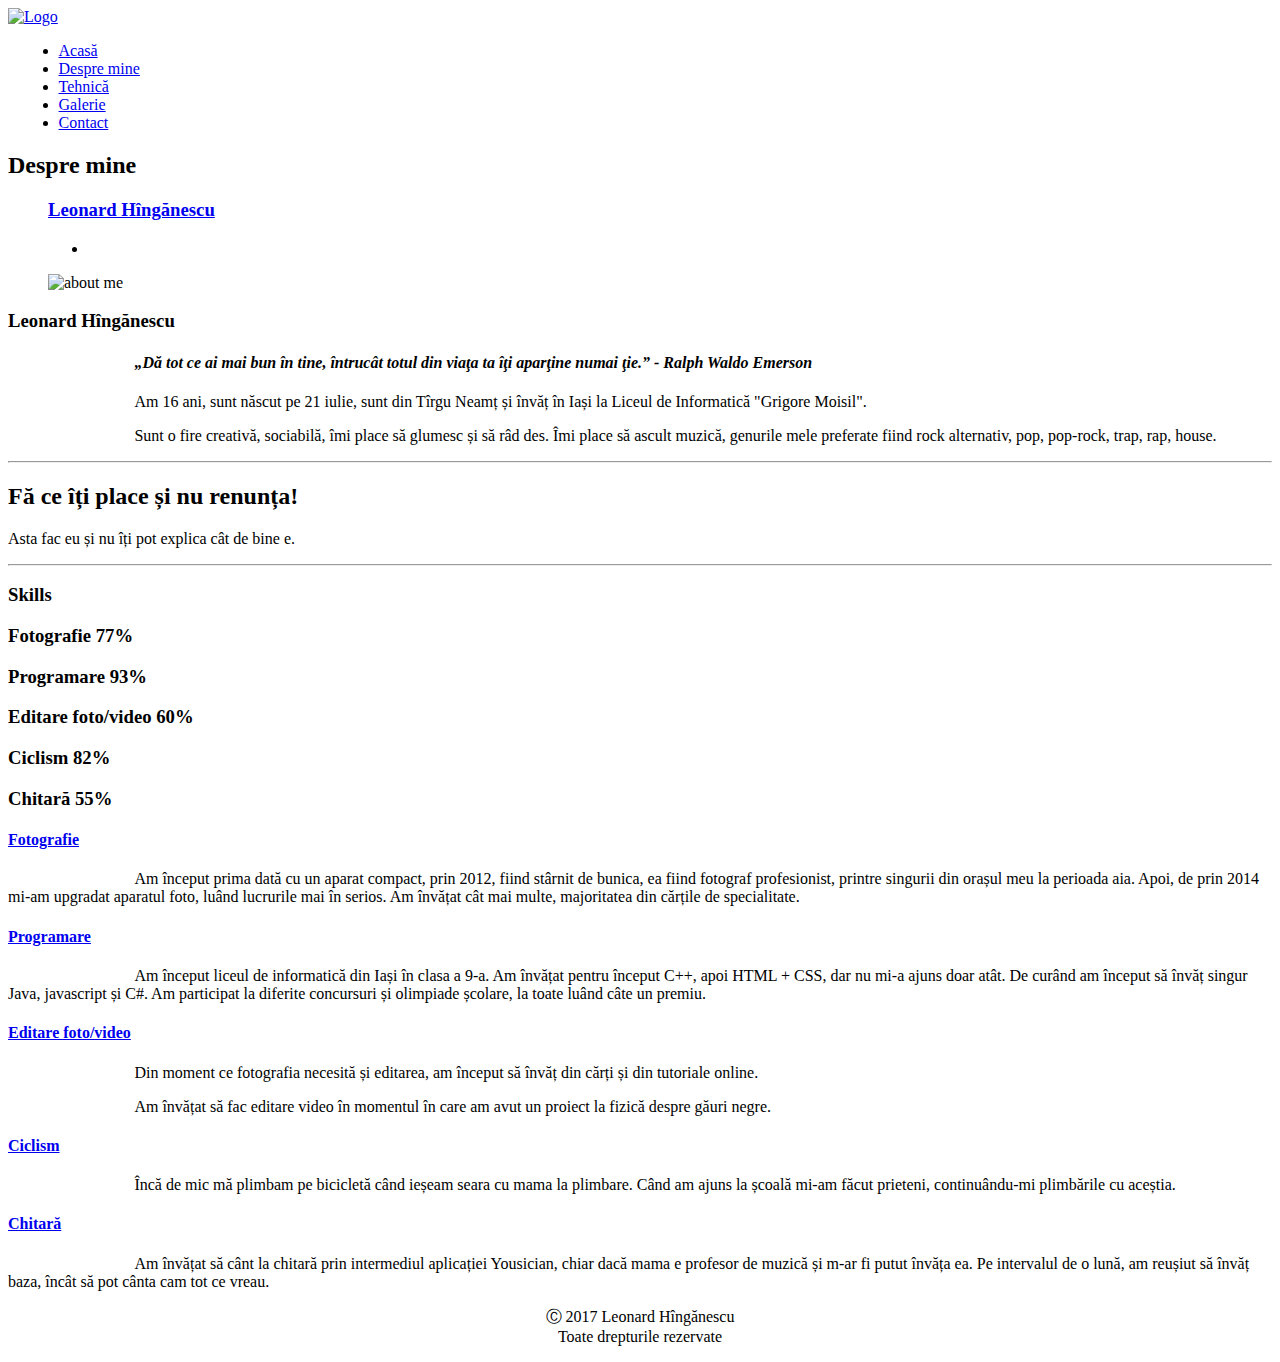
==== despre_mine.html @ 38bfad52 "Add files via upload" ====
<!-- === BEGIN HEADER === -->
<!DOCTYPE html>
<!--[if IE 8]> <html lang="en" class="ie8"> <![endif]-->
<!--[if IE 9]> <html lang="en" class="ie9"> <![endif]-->
<!--[if !IE]><!-->
<html lang="en">
    <!--<![endif]-->
    <head>
        <!-- Title -->
        <title> LH Photography </title>
        <!-- Meta -->
        <meta http-equiv="content-type" content="text/html; charset=utf-8" />
        <meta name="description" content="">
        <meta name="author" content="">
        <meta name="viewport" content="width=device-width, initial-scale=1, maximum-scale=1" />
        <!-- Favicon -->
        <link href="stuff/img/favicon.png" rel="shortcut icon">
        <!-- Bootstrap Core CSS -->
        <link rel="stylesheet" href="stuff/css/bootstrap.css" rel="stylesheet">
        <!-- Template CSS -->
        <link rel="stylesheet" href="stuff/css/animate.css" rel="stylesheet">
        <link rel="stylesheet" href="stuff/css/font-awesome.css" rel="stylesheet">
        <link rel="stylesheet" href="stuff/css/nexus.css" rel="stylesheet">
        <link rel="stylesheet" href="stuff/css/responsive.css" rel="stylesheet">
        <link rel="stylesheet" href="stuff/css/custom.css" rel="stylesheet">
        <!-- Google Fonts-->
        <link href="http://fonts.googleapis.com/css?family=Raleway:100,300,400" type="text/css" rel="stylesheet">
        <link href="http://fonts.googleapis.com/css?family=Roboto:400,300" type="text/css" rel="stylesheet">
    </head>
    <body>
        <!-- Header -->
        <div id="header" style="background-position: 50% 0%; <br />
<b>Notice</b>:  Undefined variable: full_page in <b>C:\xampp\htdocs\bootstrap\html\php\header.php</b> on line <b>46</b><br />
" data-stellar-background-ratio="0.5">
            <div class="container">
                <div class="row">
                    <!-- Logo -->
                    <div class="logo">
                        <a href="index.html" title="">
                            <img src="stuff/img/logo3.png" alt="Logo" />
                        </a>
                    </div>
                    <!-- End Logo -->
                </div>
                <!-- Top Menu -->
                <div id="hornav" class="row text-light">
                    <div class="col-md-12">
                        <div class="text-center visible-lg">
                            <ul id="hornavmenu" class="nav navbar-nav"
                                style="padding-left: 4%;">
                                <li>
                                    <a href="index.html"
                                       class="fa-home "> Acasă </a>
                                </li>
                                <li>
                                    <a href="pages-about-me.html"
                                       class="fa-font "> Despre mine </a>
                                </li>
                                <li>
                                    <a href="pages-about-us123.html"
                                       class="fa-gears "> Tehnică </a>
                                </li>
                                <li>
                                    <a href="portfolio-2-column123.html"
                                       class="fa-th "> Galerie </a>
                                </li>
                                <li>
                                    <a href="contact123.html"
                                       class="fa-comment "> Contact </a>
                                </li>
                            </ul>
                        </div>
                    </div>
                </div>
                <!-- End Top Menu -->
            </div>
        </div>
        <!-- End Header -->
        <!-- === END HEADER === -->
        <!-- === BEGIN CONTENT === -->
        <div id="content">
            <div class="container background-white">
                <div class="row margin-vert-30">
                    <div class="col-md-12">
                        <h2 class="margin-bottom-20"> Despre mine </h2>
                        <div class="row">
                            <div class="col-md-4 animate fadeIn">
                                <div class="portfolio-item">
                                    <a href="#">
                                        <figure class="animate fadeInLeft">
                                            <div class="grid-image">
                                                <div class="featured-info">
                                                    <div class="info-wrapper">
                                                        <h3> Leonard Hîngănescu </h3>
                                                        <ul class="list-inline person-details-icons">
                                                            <li>
                                                                <a href="https://www.facebook.com/profile.php?id=100009470730950" target="_blank">
                                                                    <i class="fa-lg fa-facebook"></i>
                                                                </a>
                                                            </li>
                                                        </ul>
                                                    </div>
                                                </div>
                                                <img alt="about me" src="stuff/img/despremn.jpg">
                                            </div>
                                        </figure>
                                    </a>
                                </div>
                            </div>
                            <div class="col-md-8 margin-bottom-10 animate fadeInRight">
                                <h3 class="padding-top-10 pull-left"> Leonard Hîngănescu
                                </h3>
                                <div class="clearfix"></div>
                                <h4 style="text-indent: 10%;">
                                    <em> „Dă tot ce ai mai bun în tine, întrucât totul din viaţa ta îţi aparţine numai ţie.” - Ralph Waldo Emerson </em>
                                </h4>
                                <p style="text-indent: 10%;"> Am 16 ani, sunt născut pe 21 iulie, sunt din Tîrgu Neamț și învăț în Iași la Liceul de Informatică "Grigore Moisil". </p>
                                <p style="text-indent: 10%;"> Sunt o fire creativă, sociabilă, îmi place să glumesc și să râd des. Îmi place să ascult muzică, genurile mele preferate fiind rock alternativ, pop, pop-rock, trap, rap, house.  </p>
                                <p style="text-indent: 10%;">  </p>
                            </div>
                        </div>
                        <hr>
                        <div class="row animate fadeInUp">
                            <h2 class="text-center margin-top-10"> Fă ce îți place și nu renunța! </h2>
                            <p class="text-center margin-bottom-30">Asta fac eu și nu îți pot explica cât de bine e. </p>
                        </div>
                        <hr class="margin-bottom-40">
                        <div class="row">
                            <div class="col-md-6 animate fadeIn">
                                <!-- My Skills -->
                                <h3 class="margin-bottom-10"> Skills </h3>
                                <h3 class="progress-label"> Fotografie
                                    <span class="pull-right">77%</span>
                                </h3>
                                <div class="progress progress-sm">
                                    <div class="progress-bar progress-bar-primary" role="progressbar" aria-valuenow="77" aria-valuemin="0" aria-valuemax="100" style="width: 77%">
                                    </div>
                                </div>
                                <h3 class="progress-label"> Programare
                                    <span class="pull-right">93%</span>
                                </h3>
                                <div class="progress progress-sm">
                                    <div class="progress-bar progress-bar-primary" role="progressbar" aria-valuenow="93" aria-valuemin="0" aria-valuemax="100" style="width: 93%">
                                    </div>
                                </div>
                                <h3 class="progress-label"> Editare foto/video
                                    <span class="pull-right">60%</span>
                                </h3>
                                <div class="progress progress-sm">
                                    <div class="progress-bar progress-bar-primary" role="progressbar" aria-valuenow="60" aria-valuemin="0" aria-valuemax="100" style="width: 60%">
                                    </div>
                                </div>
                                <h3 class="progress-label">Ciclism
                                    <span class="pull-right">82%</span>
                                </h3>
                                <div class="progress progress-sm">
                                    <div class="progress-bar progress-bar-primary" role="progressbar" aria-valuenow="82" aria-valuemin="0" aria-valuemax="100" style="width: 82%">
                                    </div>
                                </div>
                                <h3 class="progress-label">Chitară
                                    <span class="pull-right">55%</span>
                                </h3>
                                <div class="progress progress-sm">
                                    <div class="progress-bar progress-bar-primary" role="progressbar" aria-valuenow="55" aria-valuemin="0" aria-valuemax="100" style="width: 55%">
                                    </div>
                                </div>
                                <!-- End My Skills -->
                            </div>
                            <div class="col-md-6">
                                <!-- Accordion -->
                                <div id="accordion" class="panel-group">
                                    <div class="panel panel-default">
                                        <div class="panel-heading">
                                            <h4 class="panel-title">
                                                <a class="accordion-toggle" href="#collapse-One" data-parent="#accordion" data-toggle="collapse">
                                                    Fotografie
                                                </a>
                                            </h4>
                                        </div>
                                        <div id="collapse-One" class="accordion-body collapse in">
                                            <div class="panel-body">
                                                <p style="text-indent: 10%;"> Am început prima dată cu un aparat compact, prin 2012, fiind stârnit de bunica, ea fiind fotograf profesionist, printre singurii din orașul meu la perioada aia. Apoi, de prin 2014 mi-am upgradat aparatul foto, luând lucrurile mai în serios. Am învățat cât mai multe, majoritatea din cărțile de specialitate. </p>
                                            </div>
                                        </div>
                                    </div>
                                    <div class="panel panel-default">
                                        <div class="panel-heading">
                                            <h4 class="panel-title">
                                                <a class="accordion-toggle" href="#collapse-Two" data-parent="#accordion" data-toggle="collapse">
                                                  Programare
                                                </a>
                                            </h4>
                                        </div>
                                        <div id="collapse-Two" class="accordion-body collapse">
                                            <div class="panel-body">
                                                <p style="text-indent: 10%;"> Am început liceul de informatică din Iași în clasa a 9-a. Am învățat pentru început C++, apoi HTML + CSS, dar nu mi-a ajuns doar atât. De curând am început să învăț singur Java, javascript și C#. Am participat la diferite concursuri și olimpiade școlare, la toate luând câte un premiu. </p>
                                            </div>
                                        </div>
                                    </div>

                                    <div class="panel panel-default">
                                        <div class="panel-heading">
                                            <h4 class="panel-title">
                                                <a class="accordion-toggle" href="#collapse-Three" data-parent="#accordion" data-toggle="collapse">
                                                    Editare foto/video
                                                </a>
                                            </h4>
                                        </div>
                                        <div id="collapse-Three" class="accordion-body collapse">
                                            <div class="panel-body">
                                                <p style="text-indent: 10%;"> Din moment ce fotografia necesită și editarea, am început să învăț din cărți și din tutoriale online. </p>
                                                <p style="text-indent: 10%;"> Am învățat să fac editare video în momentul în care am avut un proiect la fizică despre găuri negre. </p>
                                            </div>
                                        </div>
                                    </div>

                                    <div class="panel panel-default">
                                        <div class="panel-heading">
                                            <h4 class="panel-title">
                                                <a class="accordion-toggle" href="#collapse-Four" data-parent="#accordion" data-toggle="collapse">
                                                    Ciclism
                                                </a>
                                            </h4>
                                        </div>
                                        <div id="collapse-Four" class="accordion-body collapse">
                                            <div class="panel-body">
                                                <p style="text-indent: 10%;"> Încă de mic mă plimbam pe bicicletă când ieșeam seara cu mama la plimbare. Când am ajuns la școală mi-am făcut prieteni, continuându-mi plimbările cu aceștia. </p>
                                            </div>
                                        </div>
                                    </div>

                                    <div class="panel panel-default">
                                        <div class="panel-heading">
                                            <h4 class="panel-title">
                                                <a class="accordion-toggle" href="#collapse-Five" data-parent="#accordion" data-toggle="collapse">
                                                    Chitară
                                                </a>
                                            </h4>
                                        </div>
                                        <div id="collapse-Five" class="accordion-body collapse">
                                            <div class="panel-body">
                                                <p style="text-indent: 10%;"> Am învățat să cânt la chitară prin intermediul aplicației Yousician, chiar dacă mama e profesor de muzică și m-ar fi putut învăța ea. Pe intervalul de o lună, am reușiut să învăț baza, încât să pot cânta cam tot ce vreau. </p>
                                            </div>
                                        </div>
                                    </div>

                                </div>
                                <!-- End Accordion -->
                            </div>
                        </div>
                    </div>
                </div>
            </div>
        </div>
        <!-- === END CONTENT === -->
        <!-- === BEGIN FOOTER === -->
        <!-- Footer -->
        <div id="footer" class="background-dark text-light">
            <div class="container no-padding">
                <div class="row">
                    <!-- Footer Menu -->

                    <!-- End Footer Menu -->
                    <!-- Copyright -->

                        <p style="text-align:center;" <br> &#9400; 2017 Leonard Hîngănescu <br> Toate drepturile rezervate </p>

                    <!-- End Copyright -->
                </div>
            </div>
            </div>
            <!-- End Footer -->
            <!-- JS -->
            <script type="text/javascript" src="stuff/js/jquery.min.js" type="text/javascript"></script>
            <script type="text/javascript" src="stuff/js/bootstrap.min.js" type="text/javascript"></script>
            <script type="text/javascript" src="stuff/js/scripts.js"></script>
            <!-- Isotope - Portfolio Sorting -->
            <script type="text/javascript" src="stuff/js/jquery.isotope.js" type="text/javascript"></script>
            <!-- Mobile Menu - Slicknav -->
            <script type="text/javascript" src="stuff/js/jquery.slicknav.js" type="text/javascript"></script>
            <!-- Animate on Scroll-->
            <script type="text/javascript" src="stuff/js/jquery.visible.js" charset="utf-8"></script>
            <!-- Stellar Parallax -->
            <script type="text/javascript" src="stuff/js/jquery.stellar.js" charset="utf-8"></script>
            <!-- Sticky Div -->
            <script type="text/javascript" src="stuff/js/jquery.sticky.js" charset="utf-8"></script>
            <!-- Slimbox2-->
            <script type="text/javascript" src="stuff/js/slimbox2.js" charset="utf-8"></script>
            <!-- Modernizr -->
            <script src="stuff/js/modernizr.custom.js" type="text/javascript"></script>
            <!-- End JS -->
    </body>
</html>
<!-- === END FOOTER === -->
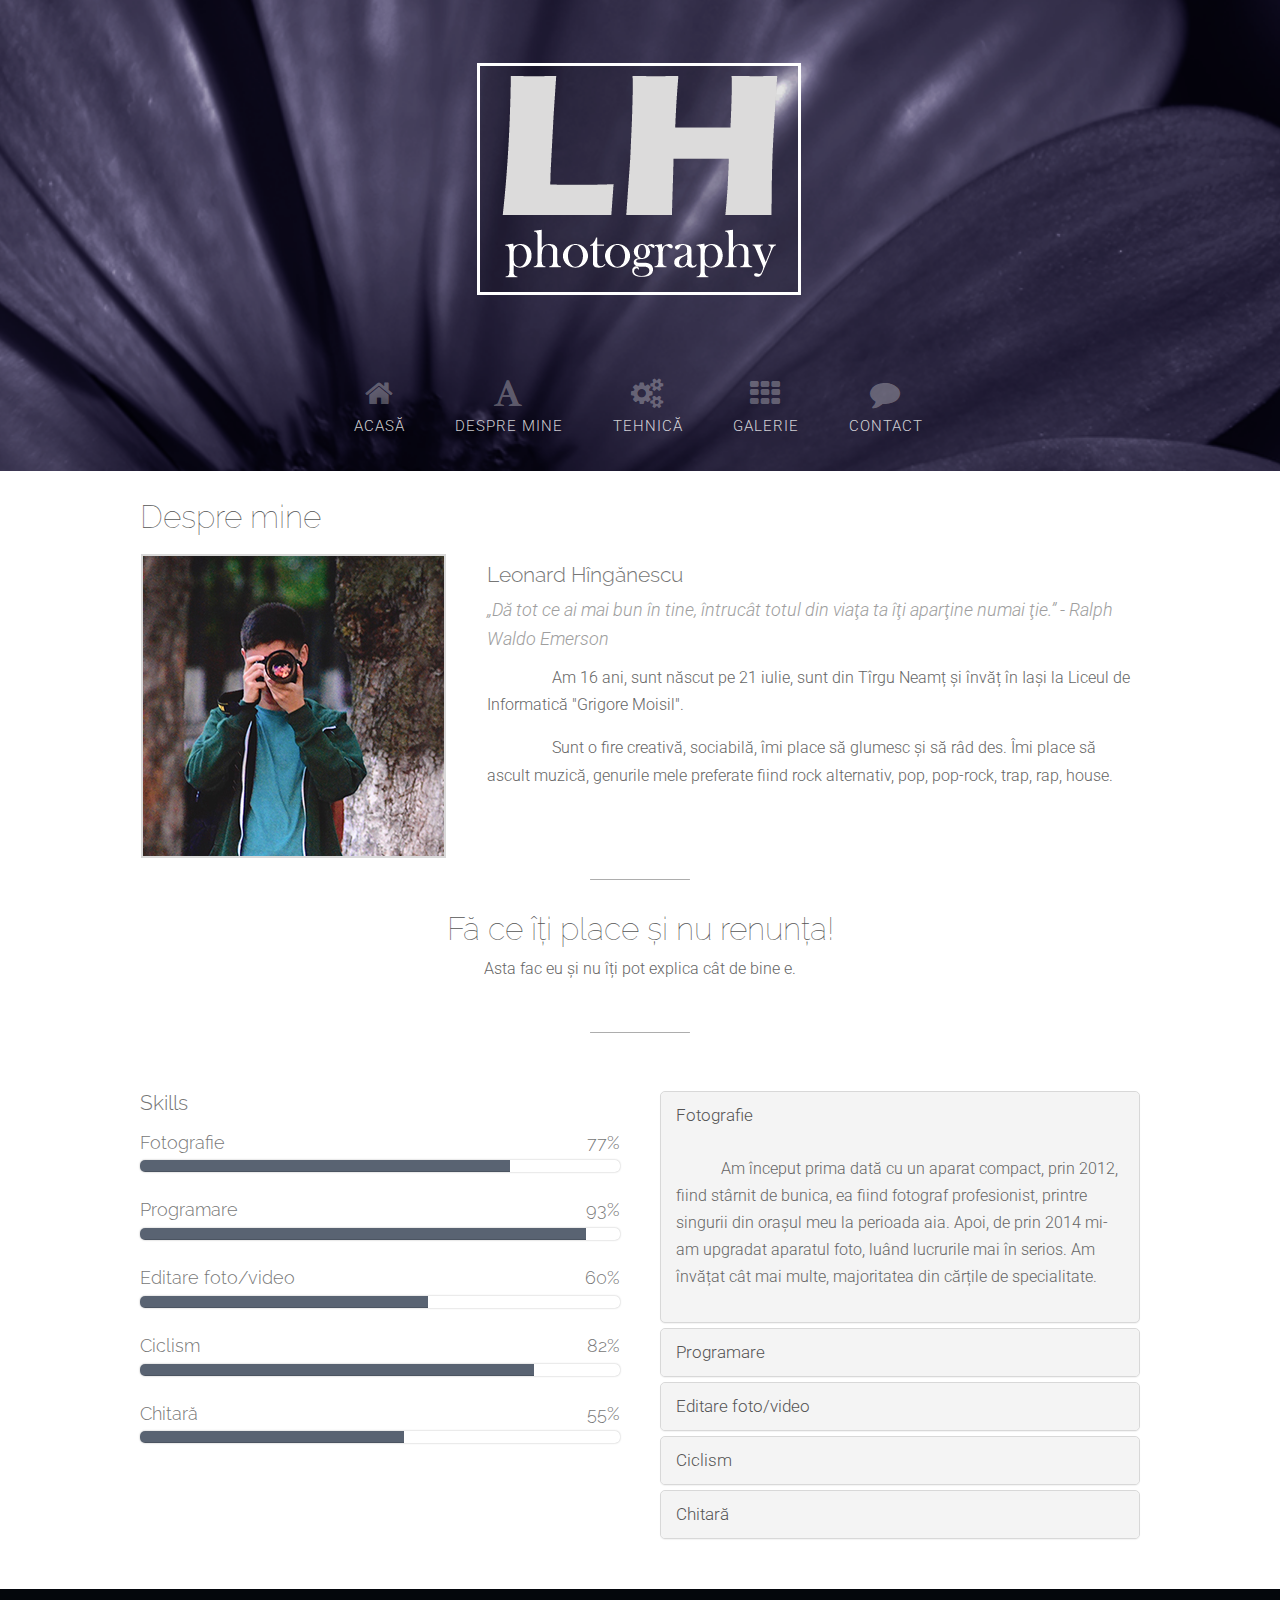
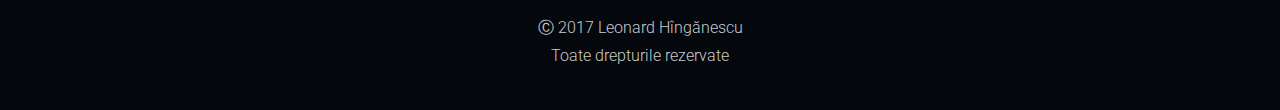
==== commit e3207114: "Update despre_mine.html" ====
--- a/despre_mine.html
+++ b/despre_mine.html
@@ -111,7 +111,7 @@
                                 <h3 class="padding-top-10 pull-left"> Leonard Hîngănescu
                                 </h3>
                                 <div class="clearfix"></div>
-                                <h4 style="text-indent: 10%;">
+                                <h4>
                                     <em> „Dă tot ce ai mai bun în tine, întrucât totul din viaţa ta îţi aparţine numai ţie.” - Ralph Waldo Emerson </em>
                                 </h4>
                                 <p style="text-indent: 10%;"> Am 16 ani, sunt născut pe 21 iulie, sunt din Tîrgu Neamț și învăț în Iași la Liceul de Informatică "Grigore Moisil". </p>
--- a/stuff/css/nexus.css
+++ b/stuff/css/nexus.css
@@ -0,0 +1,2900 @@
+/**
+* @template:  Boss
+
+TABLE OF CONTENTS
+
+	- Basic
+	- Header
+	- Footer
+	- Miscellaneous
+	- Utility Classes
+	- Typography
+	- Top Menu - Hornav
+	- Sidebar Menu
+	- Mobile Menu
+	- Blockquotes
+	- Font Awesome
+	- Glyphicons
+	- Portfolio
+	- Testimonials
+	- Accordions
+	- Tabs
+	- Progress Bars
+	- Panels
+	- Social Icons
+	- Carousel
+	- Thumbs Gallery
+	- Blog
+	- Pages
+
+*/
+/*-----------------------------------------------------------------------------------*/
+/* Basic */
+/*-----------------------------------------------------------------------------------*/
+html {
+  overflow-y: scroll;
+  height: 100%;
+}
+body {
+  line-height: 1.7em;
+  font-family: 'Roboto', sans-serif;
+  font-size: 16px;
+  font-weight: 300;
+  background-color: #474f5b;
+  background-color: #FFFFFF;
+  color: #656565;
+  height: 100%;
+}
+#header,
+.parallax-bg1,
+.parallax-bg2,
+.parallax-bg3 {
+  background-attachment: fixed;
+  background-clip: border-box;
+  background-origin: padding-box;
+  background-position: 50% 0;
+  background-repeat: no-repeat;
+  background-size: cover !important;
+}
+.container {
+  max-width: 1080px;
+  padding-left: 40px;
+  padding-right: 40px;
+  width: 100%;
+}
+.container.no-padding {
+  padding-left: 20px !important;
+  padding-right: 20px !important;
+}
+.parallax-bg1 {
+  background: url("../img/bg_calit2.jpg") no-repeat fixed 0 0 rgba(0, 0, 0, 0);
+}
+.parallax-bg2 {
+  background: url("../img/parallax-bg2.jpg") no-repeat fixed 0 0 rgba(0, 0, 0, 0);
+}
+.parallax-bg3 {
+  background: url("../img/parallax-bg3.jpg") no-repeat fixed 0 0 rgba(0, 0, 0, 0);
+}
+/*-----------------------------------------------------------------------------------*/
+/* Header */
+/*-----------------------------------------------------------------------------------*/
+#header {
+  background: url("../img/header_bg.png") no-repeat fixed 0 0 rgba(0, 0, 0, 0);
+  display: table;
+  width: 100%;
+}
+#header .container {
+  display: table-cell;
+  position: relative;
+  text-align: center;
+  vertical-align: middle;
+  width: 100%;
+  max-width: none;
+}
+/* Logo */
+.logo {
+  text-align: center;
+  padding-bottom: 30px;
+}
+.logo a {
+  top: 29px;
+  display: block;
+  position: relative;
+  z-index: 20;
+}
+.logo img {
+  margin-bottom: 15px;
+}
+p.site-slogan {
+  color: #b1a5bd;
+  font-size: 11px;
+  letter-spacing: 8px;
+  margin: 0;
+  padding: 0;
+  right: 15px;
+  text-align: right;
+  top: 68px;
+  position: absolute;
+  z-index: 20;
+  white-space: nowrap;
+}
+/* Social Icons */
+#social {
+  position: relative;
+  right: 36px;
+  top: 0px;
+  z-index: 99;
+}
+#social ul.social-icons li {
+  margin: 0px 1px 0 0;
+}
+/* Hornav */
+#hornav {
+  z-index: 20;
+}
+/*-----------------------------------------------------------------------------------*/
+/* Footer */
+/*-----------------------------------------------------------------------------------*/
+#base {
+  overflow: hidden;
+}
+#base li a {
+  text-shadow: none;
+}
+#base h3 {
+  text-shadow: none;
+  opacity: 0.8;
+}
+#base input {
+  background: none repeat scroll 0 0 rgba(45, 55, 70, 0.15);
+  border: 1px solid;
+  border-color: rgba(255, 255, 255, 0.15);
+  border-radius: 5px;
+  box-shadow: 0 1px 1px rgba(0, 0, 0, 0.1) inset;
+  color: #fff;
+  padding: 4px 12px;
+}
+#base input:focus {
+  border-color: rgba(255, 255, 255, 0.4);
+}
+/* Footer Menu */
+#footer {
+  color: #bbb;
+  color: rgba(255, 255, 255, 0.5);
+  padding-top: 25px;
+  padding-bottom: 25px;
+}
+#footermenu ul {
+  margin: 0;
+}
+#footermenu ul li {
+  border-right: 1px solid rgba(255, 255, 255, 0.1);
+  padding-left: 10px;
+  padding-right: 10px;
+}
+#footermenu ul li:last-child {
+  border: none;
+}
+#footermenu ul li a {
+  color: #444;
+  color: rgba(255, 255, 255, 0.6);
+  font-size: 14px;
+}
+#footermenu ul li a:hover {
+  color: #ffffff;
+}
+/* Copyright */
+#copyright p {
+  padding: 0;
+  margin: 0;
+}
+/*-----------------------------------------------------------------------------------*/
+/* Miscellaneous */
+/*-----------------------------------------------------------------------------------*/
+.visible {
+  opacity: 1 !important;
+}
+.animatebox {
+  background: #cccccc;
+  background: rgba(0, 0, 0, 0.05);
+  border: 1px solid #dddddd;
+  border: 1px solid rgba(0, 0, 0, 0.2);
+  box-shadow: 1px 1px 5px rgba(0, 0, 0, 0.2);
+  font-size: 22px;
+  font-weight: 300;
+  margin: 30px auto 60px;
+  padding: 80px 0;
+  text-align: center;
+  max-width: 500px;
+  width: 100%;
+  color: #888 !important;
+}
+/*-----------------------------------------------------------------------------------*/
+/* Utility Classes */
+/*-----------------------------------------------------------------------------------*/
+.text-light {
+  color: rgba(255, 255, 255, 0.8) !important;
+}
+.text-light h1,
+.text-light h2,
+.text-light h3,
+.text-light h4,
+.text-light h5,
+.text-light h6 {
+  color: rgba(255, 255, 255, 0.9) !important;
+}
+.text-light input,
+.text-light button,
+.text-light select,
+.text-light textarea {
+  color: #fff;
+}
+.text-light ul.menu a,
+.text-light ul > li > a,
+.text-light ul > li > span {
+  color: rgba(255, 255, 255, 0.8);
+}
+.text-light [class^="fa-"]:before,
+.text-light [class*=" fa-"]:before {
+  color: rgba(255, 255, 255, 0.3);
+}
+.text-light li:hover [class^="fa-"]:before,
+.text-light li:hover [class*=" fa-"]:before {
+  color: rgba(255, 255, 255, 0.6);
+}
+.color-default {
+  color: #555555 !important;
+}
+.color-default[class^="fa-"]:before,
+.color-default[class*=" fa-"]:before {
+  color: #555555;
+}
+.color-gray {
+  color: #555555 !important;
+}
+.color-gray[class^="fa-"]:before,
+.color-gray[class*=" fa-"]:before {
+  color: #555555;
+}
+.color-gray-light {
+  color: #b3b3b3 !important;
+}
+.color-gray-light[class^="fa-"]:before,
+.color-gray-light[class*=" fa-"]:before {
+  color: #b3b3b3;
+}
+.color-gray-lighter {
+  color: #ebebeb !important;
+}
+.color-gray-lighter[class^="fa-"]:before,
+.color-gray-lighter[class*=" fa-"]:before {
+  color: #ebebeb;
+}
+.color-primary {
+  color: #596372 !important;
+}
+.color-primary[class^="fa-"]:before,
+.color-primary[class*=" fa-"]:before {
+  color: #596372;
+}
+.color-primary-light {
+  color: #6f7c8f !important;
+}
+.color-primary-light[class^="fa-"]:before,
+.color-primary-light[class*=" fa-"]:before {
+  color: #6f7c8f;
+}
+.color-primary-lighter {
+  color: #a9b0bb !important;
+}
+.color-primary-lighter[class^="fa-"]:before,
+.color-primary-lighter[class*=" fa-"]:before {
+  color: #a9b0bb;
+  padding-left: 4%;
+}
+.color-red {
+  color: #8b2626 !important;
+}
+.color-red[class^="fa-"]:before,
+.color-red[class*=" fa-"]:before {
+  color: #8b2626;
+}
+.color-blue {
+  color: #43668c !important;
+}
+.color-blue[class^="fa-"]:before,
+.color-blue[class*=" fa-"]:before {
+  color: #43668c;
+}
+.color-green {
+  color: #649f2b !important;
+}
+.color-green[class^="fa-"]:before,
+.color-green[class*=" fa-"]:before {
+  color: #649f2b;
+}
+.color-aqua {
+  color: #86b998 !important;
+}
+.color-aqua[class^="fa-"]:before,
+.color-aqua[class*=" fa-"]:before {
+  color: #86b998;
+}
+.color-yellow {
+  color: #d0b426 !important;
+}
+.color-yellow[class^="fa-"]:before,
+.color-yellow[class*=" fa-"]:before {
+  color: #d0b426;
+}
+.color-brown {
+  color: #6f6f55 !important;
+}
+.color-brown[class^="fa-"]:before,
+.color-brown[class*=" fa-"]:before {
+  color: #6f6f55;
+}
+.color-violet {
+  color: #8270a4 !important;
+}
+.color-violet[class^="fa-"]:before,
+.color-violet[class*=" fa-"]:before {
+  color: #8270a4;
+}
+.color-orange {
+  color: #ae6926 !important;
+}
+.color-orange[class^="fa-"]:before,
+.color-orange[class*=" fa-"]:before {
+  color: #ae6926;
+}
+.padding-10 {
+  padding: 10px;
+}
+.padding-20 {
+  padding: 20px;
+}
+.padding-30 {
+  padding: 30px;
+}
+.padding-40 {
+  padding: 40px;
+}
+.padding-50 {
+  padding: 50px;
+}
+.padding-60 {
+  padding: 60px;
+}
+.margin-10 {
+  margin: 10px;
+}
+.margin-20 {
+  margin: 20px;
+}
+.margin-30 {
+  margin: 30px;
+}
+.margin-40 {
+  margin: 40px;
+}
+.margin-50 {
+  margin: 50px;
+}
+.margin-60 {
+  margin: 60px;
+}
+.padding-horiz-10 {
+  padding-left: 10px;
+  padding-right: 10px;
+}
+.padding-horiz-20 {
+  padding-left: 20px;
+  padding-right: 20px;
+}
+.padding-horiz-30 {
+  padding-left: 30px;
+  padding-right: 30px;
+}
+.padding-horiz-40 {
+  padding-left: 40px;
+  padding-right: 40px;
+}
+.padding-horiz-50 {
+  padding-left: 50px;
+  padding-right: 50px;
+}
+.padding-horiz-60 {
+  padding-left: 60px;
+  padding-right: 60px;
+}
+.padding-vert-10 {
+  padding-top: 10px;
+  padding-bottom: 10px;
+}
+.padding-vert-20 {
+  padding-top: 20px;
+  padding-bottom: 20px;
+}
+.padding-vert-30 {
+  padding-top: 30px;
+  padding-bottom: 30px;
+}
+.padding-vert-40 {
+  padding-top: 40px;
+  padding-bottom: 40px;
+}
+.padding-vert-50 {
+  padding-top: 50px;
+  padding-bottom: 50px;
+}
+.padding-vert-60 {
+  padding-top: 60px;
+  padding-bottom: 60px;
+}
+.margin-horiz-10 {
+  margin-left: 10px;
+  margin-right: 10px;
+}
+.margin-horiz-20 {
+  margin-left: 20px;
+  margin-right: 20px;
+}
+.margin-horiz-30 {
+  margin-left: 30px;
+  margin-right: 30px;
+}
+.margin-horiz-40 {
+  margin-left: 40px;
+  margin-right: 40px;
+}
+.margin-horiz-50 {
+  margin-left: 50px;
+  margin-right: 50px;
+}
+.margin-horiz-60 {
+  margin-left: 60px;
+  margin-right: 60px;
+}
+.margin-vert-10 {
+  margin-top: 10px;
+  margin-bottom: 10px;
+}
+.margin-vert-20 {
+  margin-top: 20px;
+  margin-bottom: 20px;
+}
+.margin-vert-30 {
+  margin-top: 30px;
+  margin-bottom: 30px;
+}
+.margin-vert-40 {
+  margin-top: 40px;
+  margin-bottom: 40px;
+}
+.margin-vert-50 {
+  margin-top: 50px;
+  margin-bottom: 50px;
+}
+.margin-vert-60 {
+  margin-top: 60px;
+  margin-bottom: 60px;
+}
+.no-padding {
+  padding: 0 !important;
+}
+.no-margin {
+  margin: 0 !important;
+}
+.margin-top-0 {
+  margin-top: 0;
+}
+.margin-top-5 {
+  margin-top: 5px;
+}
+.margin-top-10 {
+  margin-top: 10px;
+}
+.margin-top-15 {
+  margin-top: 15px;
+}
+.margin-top-20 {
+  margin-top: 20px;
+}
+.margin-top-30 {
+  margin-top: 30px;
+}
+.margin-top-40 {
+  margin-top: 40px;
+}
+.margin-top-50 {
+  margin-top: 50px;
+}
+.margin-top-60 {
+  margin-top: 60px;
+}
+.margin-bottom-0 {
+  margin-bottom: 0;
+}
+.margin-bottom-5 {
+  margin-bottom: 5px;
+}
+.margin-bottom-10 {
+  margin-bottom: 10px;
+}
+.margin-bottom-15 {
+  margin-bottom: 15px;
+}
+.margin-bottom-20 {
+  margin-bottom: 20px;
+}
+.margin-bottom-30 {
+  margin-bottom: 30px;
+}
+.margin-bottom-40 {
+  margin-bottom: 40px;
+}
+.margin-bottom-50 {
+  margin-bottom: 50px;
+}
+.margin-bottom-60 {
+  margin-bottom: 60px;
+}
+.padding-top-0 {
+  padding-top: 0;
+}
+.padding-top-5 {
+  padding-top: 5px;
+}
+.padding-top-10 {
+  padding-top: 10px;
+}
+.padding-top-15 {
+  padding-top: 15px;
+}
+.padding-top-20 {
+  padding-top: 20px;
+}
+.padding-top-30 {
+  padding-top: 30px;
+}
+.padding-top-40 {
+  padding-top: 40px;
+}
+.padding-top-50 {
+  padding-top: 50px;
+}
+.padding-top-60 {
+  padding-top: 60px;
+}
+.padding-bottom-0 {
+  padding-bottom: 0;
+}
+.padding-bottom-5 {
+  padding-bottom: 5px;
+}
+.padding-bottom-10 {
+  padding-bottom: 10px;
+}
+.padding-bottom-15 {
+  padding-bottom: 15px;
+}
+.padding-bottom-20 {
+  padding-bottom: 20px;
+}
+.padding-bottom-30 {
+  padding-bottom: 30px;
+}
+.padding-bottom-40 {
+  padding-bottom: 40px;
+}
+.padding-bottom-50 {
+  padding-bottom: 50px;
+}
+.padding-bottom-60 {
+  padding-bottom: 60px;
+}
+.row-no-margin {
+  margin-left: -40px;
+  margin-right: -40px;
+}
+/* Background Colors */
+.background-white {
+  background-color: #FFFFFF;
+}
+.background-black {
+  background-color: #000000;
+}
+.background-dark {
+  background-color: #04070C;
+}
+.background-gray-darker {
+  background-color: #222222;
+}
+.background-gray-dark {
+  background-color: #333333;
+}
+.background-gray {
+  background-color: #555555;
+}
+.background-gray-light {
+  background-color: #b3b3b3;
+}
+.background-gray-lighter {
+  background-color: #ebebeb;
+}
+/* Button Colors */
+.btn {
+  border-radius: 0px;
+}
+.btn-default {
+  background-color: rgba(0, 0, 0, 0.043);
+  border: 1px solid rgba(0, 0, 0, 0.15);
+  border-radius: 0px;
+  box-shadow: 0 0 5px 0 rgba(0, 0, 0, 0.05) inset;
+  margin: 0;
+}
+.btn-green {
+  background-color: #658538 !important;
+  background-repeat: repeat-x;
+  filter: progid:DXImageTransform.Microsoft.gradient(startColorstr="#759a40", endColorstr="#648537");
+  background-image: -khtml-gradient(linear, left top, left bottom, from(#759a40), to(#648537));
+  background-image: -moz-linear-gradient(top, #759a40, #648537);
+  background-image: -ms-linear-gradient(top, #759a40, #648537);
+  background-image: -webkit-gradient(linear, left top, left bottom, color-stop(0%, #759a40), color-stop(100%, #648537));
+  background-image: -webkit-linear-gradient(top, #759a40, #648537);
+  background-image: -o-linear-gradient(top, #759a40, #648537);
+  background-image: linear-gradient(#759a40, #648537);
+  border-color: #648537 #648537 #618035;
+  color: #fff !important;
+  text-shadow: 0 -1px 0 rgba(0, 0, 0, 0.09);
+  -webkit-font-smoothing: antialiased;
+}
+.btn-bronze {
+  background-color: #856f38 !important;
+  background-repeat: repeat-x;
+  filter: progid:DXImageTransform.Microsoft.gradient(startColorstr="#9a8140", endColorstr="#856f37");
+  background-image: -khtml-gradient(linear, left top, left bottom, from(#9a8140), to(#856f37));
+  background-image: -moz-linear-gradient(top, #9a8140, #856f37);
+  background-image: -ms-linear-gradient(top, #9a8140, #856f37);
+  background-image: -webkit-gradient(linear, left top, left bottom, color-stop(0%, #9a8140), color-stop(100%, #856f37));
+  background-image: -webkit-linear-gradient(top, #9a8140, #856f37);
+  background-image: -o-linear-gradient(top, #9a8140, #856f37);
+  background-image: linear-gradient(#9a8140, #856f37);
+  border-color: #856f37 #856f37 #806b35;
+  color: #fff !important;
+  text-shadow: 0 -1px 0 rgba(0, 0, 0, 0.09);
+  -webkit-font-smoothing: antialiased;
+}
+.btn-red {
+  background-color: #853838 !important;
+  background-repeat: repeat-x;
+  filter: progid:DXImageTransform.Microsoft.gradient(startColorstr="#9a4040", endColorstr="#853737");
+  background-image: -khtml-gradient(linear, left top, left bottom, from(#9a4040), to(#853737));
+  background-image: -moz-linear-gradient(top, #9a4040, #853737);
+  background-image: -ms-linear-gradient(top, #9a4040, #853737);
+  background-image: -webkit-gradient(linear, left top, left bottom, color-stop(0%, #9a4040), color-stop(100%, #853737));
+  background-image: -webkit-linear-gradient(top, #9a4040, #853737);
+  background-image: -o-linear-gradient(top, #9a4040, #853737);
+  background-image: linear-gradient(#9a4040, #853737);
+  border-color: #853737 #853737 #803535;
+  color: #fff !important;
+  text-shadow: 0 -1px 0 rgba(0, 0, 0, 0.09);
+  -webkit-font-smoothing: antialiased;
+}
+.btn-violet {
+  background-color: #813885 !important;
+  background-repeat: repeat-x;
+  filter: progid:DXImageTransform.Microsoft.gradient(startColorstr="#96409a", endColorstr="#813785");
+  background-image: -khtml-gradient(linear, left top, left bottom, from(#96409a), to(#813785));
+  background-image: -moz-linear-gradient(top, #96409a, #813785);
+  background-image: -ms-linear-gradient(top, #96409a, #813785);
+  background-image: -webkit-gradient(linear, left top, left bottom, color-stop(0%, #96409a), color-stop(100%, #813785));
+  background-image: -webkit-linear-gradient(top, #96409a, #813785);
+  background-image: -o-linear-gradient(top, #96409a, #813785);
+  background-image: linear-gradient(#96409a, #813785);
+  border-color: #813785 #813785 #7c3580;
+  color: #fff !important;
+  text-shadow: 0 -1px 0 rgba(0, 0, 0, 0.09);
+  -webkit-font-smoothing: antialiased;
+}
+.btn-blue {
+  background-color: #386685 !important;
+  background-repeat: repeat-x;
+  filter: progid:DXImageTransform.Microsoft.gradient(startColorstr="#40769a", endColorstr="#376685");
+  background-image: -khtml-gradient(linear, left top, left bottom, from(#40769a), to(#376685));
+  background-image: -moz-linear-gradient(top, #40769a, #376685);
+  background-image: -ms-linear-gradient(top, #40769a, #376685);
+  background-image: -webkit-gradient(linear, left top, left bottom, color-stop(0%, #40769a), color-stop(100%, #376685));
+  background-image: -webkit-linear-gradient(top, #40769a, #376685);
+  background-image: -o-linear-gradient(top, #40769a, #376685);
+  background-image: linear-gradient(#40769a, #376685);
+  border-color: #376685 #376685 #356280;
+  color: #fff !important;
+  text-shadow: 0 -1px 0 rgba(0, 0, 0, 0.09);
+  -webkit-font-smoothing: antialiased;
+}
+.btn-aqua {
+  background-color: #388582 !important;
+  background-repeat: repeat-x;
+  filter: progid:DXImageTransform.Microsoft.gradient(startColorstr="#409a97", endColorstr="#378582");
+  background-image: -khtml-gradient(linear, left top, left bottom, from(#409a97), to(#378582));
+  background-image: -moz-linear-gradient(top, #409a97, #378582);
+  background-image: -ms-linear-gradient(top, #409a97, #378582);
+  background-image: -webkit-gradient(linear, left top, left bottom, color-stop(0%, #409a97), color-stop(100%, #378582));
+  background-image: -webkit-linear-gradient(top, #409a97, #378582);
+  background-image: -o-linear-gradient(top, #409a97, #378582);
+  background-image: linear-gradient(#409a97, #378582);
+  border-color: #378582 #378582 #35807d;
+  color: #fff !important;
+  text-shadow: 0 -1px 0 rgba(0, 0, 0, 0.09);
+  -webkit-font-smoothing: antialiased;
+}
+/*-----------------------------------------------------------------------------------*/
+/* Top Menu - Hornav */
+/*-----------------------------------------------------------------------------------*/
+#hornav {
+  position: relative;
+  text-align: center;
+  width: 100%;
+  padding-bottom: 10px;
+}
+#hornav .navbar-nav {
+  float: none;
+}
+#hornav ul {
+  display: inline-block;
+  margin: 0px;
+  padding: 0 10px;
+}
+#hornav ul > li {
+  margin: 0px 5px;
+}
+#hornav ul > li > a,
+#hornav ul > li > span {
+  font-size: 15px;
+  font-weight: 300;
+  letter-spacing: 1px;
+  line-height: normal;
+  padding: 18px 20px;
+  text-transform: uppercase;
+  display: block;
+}
+#hornav ul > li > a:hover,
+#hornav ul > li > span:hover,
+#hornav ul > li > a.active,
+#hornav ul > li > span.active,
+#hornav ul > li > a.current,
+#hornav ul > li > span.current {
+  background: none;
+  color: #ffffff;
+}
+/* Dropdown Menu */
+#hornav ul ul {
+  text-align: left;
+  background: #f2f2f2;
+  border-radius: 0px;
+  border: 1px solid #dddddd;
+  position: relative;
+  -webkit-box-shadow: 0 0 4px rgba(0, 0, 0, 0.2);
+  -moz-box-shadow: 0 0 4px rgba(0, 0, 0, 0.2);
+  -ms-box-shadow: 0 0 4px rgba(0, 0, 0, 0.2);
+  -o-box-shadow: 0 0 4px rgba(0, 0, 0, 0.2);
+  box-shadow: 0 0 4px rgba(0, 0, 0, 0.2);
+  display: block;
+  list-style: none;
+  margin: 0px;
+  padding: 0 !important;
+  min-width: 200px;
+  z-index: 20;
+}
+#hornav ul ul li {
+  min-height: 22px;
+  float: none;
+  position: relative;
+  margin: 0;
+}
+#hornav ul ul li a,
+#hornav ul ul li span {
+  background-color: transparent;
+  box-shadow: none;
+  display: block;
+  padding: 6px 15px;
+  color: #555555 !important;
+  text-transform: none;
+  border-top: 1px solid rgba(0, 0, 0, 0.05);
+}
+#hornav ul ul li:first-child a {
+  border: none;
+}
+#hornav ul ul li a:active,
+#hornav ul ul li a:focus,
+#hornav ul ul li a:hover {
+  text-decoration: none;
+  background-color: rgba(0, 0, 0, 0.05);
+}
+#hornav ul ul li:hover a {
+  text-decoration: none;
+}
+#hornav ul ul ul:before {
+  display: none;
+}
+#hornav li ul,
+#hornav li ul li ul {
+  position: absolute;
+  height: auto;
+  min-width: 200px;
+  opacity: 0;
+  visibility: hidden;
+  transition: all 240ms linear;
+  -o-transition: all 240ms linear;
+  -ms-transition: all 240ms linear;
+  -moz-transition: all 240ms linear;
+  -webkit-transition: all 240ms linear;
+  top: 115px;
+  z-index: 1000;
+}
+#hornav li:hover > ul,
+#hornav li ul li:hover > ul {
+  display: block;
+  opacity: 1;
+  visibility: visible;
+  top: 100px;
+}
+#hornav li ul li ul {
+  left: 220px;
+  top: 0;
+}
+#hornav li ul li:hover > ul {
+  top: 0px;
+  left: 200px;
+}
+#hornav ul ul .parent:after {
+  top: 3px;
+  right: 15px;
+  color: #777;
+  font-size: 14px;
+  content: "\f105";
+  position: absolute;
+  font-weight: normal;
+  display: inline-block;
+  font-family: FontAwesome;
+}
+/*-----------------------------------------------------------------------------------*/
+/* Sidebar Menu */
+/*-----------------------------------------------------------------------------------*/
+.sidebar-nav {
+  border-radius: 5px;
+  border: 1px solid rgba(0, 0, 0, 0.1);
+}
+.sidebar-nav li {
+  padding: 0;
+  /*Sidebar Sub Navigation*/
+}
+.sidebar-nav li a {
+  background: #f4f4f4;
+  border-bottom: 1px solid #d8d8d8;
+  display: block;
+  padding: 10px 20px;
+  outline: none;
+  color: #596372;
+  font-size: 16px;
+  font-weight: 300;
+}
+.sidebar-nav li a:hover {
+  text-decoration: none;
+}
+.sidebar-nav li ul {
+  background: #fff;
+  padding: 0;
+  margin: 0;
+  list-style: none;
+}
+.sidebar-nav li ul a {
+  background: #fff;
+  color: #555555;
+  font-size: 12px;
+  border-bottom: solid 1px #d8d8d8;
+  padding: 5px 23px;
+}
+.sidebar-nav ul li:hover a,
+.sidebar-nav ul li.active a {
+  color: #596372;
+}
+.sidebar-nav > li:last-child a {
+  border: none;
+}
+/*Sidebar Badges*/
+.list-group-item li > .badge {
+  float: right;
+}
+.sidebar-nav span.badge {
+  margin-top: 8px;
+  margin-right: 10px;
+}
+.sidebar-nav .list-toggle > span.badge {
+  margin-right: 25px;
+}
+.sidebar-nav ul li span.badge {
+  margin-top: 0px;
+  font-size: 10px;
+  padding: 3px 5px;
+  margin-right: 20px;
+  border-radius: 0 0 5px 5px;
+  background: #6f7c8f;
+}
+/*Sidebar List Toggle*/
+.list-toggle:after {
+  top: 10px;
+  right: 20px;
+  color: #777;
+  font-size: 14px;
+  content: "\f105";
+  position: absolute;
+  font-weight: normal;
+  display: inline-block;
+  font-family: FontAwesome;
+}
+.list-toggle.active:after {
+  color: #fff;
+  content: "\f107";
+}
+/* Make Font Awesome icons fixed width */
+.sidebar-nav li [class^="fa"],
+.sidebar-nav li [class*=" fa"] {
+  width: 1.25em;
+  left: -2px;
+  margin-right: 2px;
+  text-align: center;
+  position: relative;
+  display: inline-block;
+}
+.sidebar-nav li [class^="fa"].fa-lg,
+.sidebar-nav li [class*=" fa"].fa-lg {
+  /* increased font size for fa-lg */
+  width: 1.5625em;
+}
+/*-----------------------------------------------------------------------------------*/
+/* Mobile Menu */
+/*-----------------------------------------------------------------------------------*/
+.slicknav_btn {
+  position: relative;
+  display: block;
+  vertical-align: middle;
+  float: right;
+  padding: 0.5em 0.7em;
+  line-height: 1.125em;
+  cursor: pointer;
+}
+.slicknav_menu .slicknav_menutxt {
+  display: block;
+  line-height: 1.188em;
+  float: left;
+}
+.slicknav_menu .slicknav_icon {
+  float: left;
+  margin: 0.188em 0 0 0.438em;
+}
+.slicknav_menu .slicknav_no-text {
+  margin: 0;
+}
+.slicknav_menu .slicknav_icon-bar {
+  font-size: 18px;
+  display: block;
+  width: 1.125em;
+  height: 0.125em;
+  -webkit-border-radius: 1px;
+  -moz-border-radius: 1px;
+  border-radius: 1px;
+  -webkit-box-shadow: 0 1px 0 rgba(0, 0, 0, 0.25);
+  -moz-box-shadow: 0 1px 0 rgba(0, 0, 0, 0.25);
+  box-shadow: 0 1px 0 rgba(0, 0, 0, 0.25);
+}
+.slicknav_btn .slicknav_icon-bar + .slicknav_icon-bar {
+  margin-top: 0.188em;
+}
+.slicknav_nav {
+  clear: both;
+}
+.slicknav_nav ul,
+.slicknav_nav li {
+  display: block;
+}
+.slicknav_nav .slicknav_arrow {
+  font-size: 0.8em;
+  margin: 0 0 0 0.4em;
+}
+.slicknav_nav .slicknav_item {
+  display: block;
+  cursor: pointer;
+}
+.slicknav_nav a {
+  display: block;
+}
+.slicknav_nav .slicknav_item a {
+  display: inline;
+}
+.slicknav_menu:before,
+.slicknav_menu:after {
+  content: " ";
+  display: table;
+}
+.slicknav_menu:after {
+  clear: both;
+}
+/* IE6/7 support */
+.slicknav_menu {
+  *zoom: 1;
+}
+/*
+    User Default Style
+    Change the following styles to modify the appearance of the menu.
+*/
+.slicknav_menu {
+  font-size: 18px;
+}
+/* Button */
+.slicknav_btn {
+  margin: 5px 5px 6px;
+  text-decoration: none;
+  -webkit-border-radius: 4px;
+  -moz-border-radius: 4px;
+  border-radius: 4px;
+  background-color: rgba(0, 0, 0, 0.4);
+}
+/* Button Text */
+.slicknav_menu .slicknav_menutxt {
+  color: #FFF;
+  font-weight: bold;
+}
+/* Button Lines */
+.slicknav_menu .slicknav_icon-bar {
+  background-color: #f5f5f5;
+}
+.slicknav_menu {
+  background: #474f5b;
+  padding: 5px;
+}
+.slicknav_nav {
+  color: #fff;
+  margin: 0;
+  padding: 0;
+}
+.slicknav_nav,
+.slicknav_nav ul {
+  list-style: none;
+  overflow: hidden;
+}
+.slicknav_nav .slicknav_item {
+  padding: 14px;
+  margin: 2px 0px;
+}
+.slicknav_nav a {
+  padding: 14px;
+  margin: 2px 0px;
+  text-decoration: none;
+  color: #fff;
+}
+.slicknav_nav ul {
+  padding: 0;
+  margin: 0;
+}
+.slicknav_nav li {
+  background-color: rgba(0, 0, 0, 0.25);
+  border-radius: 4px;
+  color: #ffffff;
+}
+.slicknav_nav li li {
+  background-color: rgba(255, 255, 255, 0.03);
+  text-indent: 10px;
+}
+.slicknav_nav li li li {
+  background-color: rgba(255, 255, 255, 0.03);
+  text-indent: 20px;
+}
+.slicknav_nav li li a {
+  color: #ffffff;
+}
+.slicknav_nav .slicknav_item a {
+  padding: 0;
+  margin: 0;
+}
+.slicknav_nav a:hover,
+.slicknav_nav .slicknav_item:hover,
+.slicknav_nav a:focus,
+.slicknav_nav .slicknav_item:focus {
+  background-color: rgba(0, 0, 0, 0.2) !important;
+  color: #ffffff;
+}
+.slicknav_nav .slicknav_txtnode {
+  margin-left: 15px;
+}
+/*-----------------------------------------------------------------------------------*/
+/* Typo */
+/*-----------------------------------------------------------------------------------*/
+h1 {
+  font-size: 2em;
+}
+h2 {
+  font-weight: 100;
+  line-height: 1em;
+  margin: 0 0 10px;
+  color: #555555;
+  font-family: 'Raleway', sans-serif;
+  font-size: 32px;
+}
+h2.article-title {
+  font-size: 54px;
+  font-weight: 100;
+  padding-bottom: 10px;
+}
+h2.article-title:after {
+  border-bottom: 1px solid rgba(0, 0, 0, 0.3);
+  content: "";
+  display: block;
+  margin-bottom: 25px;
+  margin-left: auto;
+  margin-right: auto;
+  position: relative;
+  top: 20px;
+  width: 100px;
+  z-index: 0;
+}
+h3 {
+  font-size: 21px;
+  font-weight: 300;
+  padding: 0;
+  font-family: 'Raleway', sans-serif;
+  margin: 0;
+  color: #555555;
+  opacity: 0.8;
+}
+h3.title {
+  border-bottom: 1px solid rgba(0, 0, 0, 0.1);
+  padding-bottom: 5px;
+  margin-bottom: 15px;
+}
+h4 {
+  font-size: 18px;
+  font-weight: 300;
+  color: #9e9e9e;
+  margin-bottom: 10px;
+  line-height: 1.6;
+}
+h5 {
+  font-size: 1.1em;
+}
+h6 {
+  font-size: 1em;
+}
+a {
+  text-decoration: none;
+  color: #596372;
+  -webkit-transition: color 0.15s ease-in;
+  -moz-transition: color 0.15s ease-in;
+  -o-transition: color 0.15s ease-in;
+  transition: color 0.15s ease-in;
+}
+a:hover {
+  text-decoration: none;
+}
+a:focus,
+li:focus {
+  outline: 0;
+}
+a,
+a:hover,
+a:active,
+a:focus {
+  outline: 0;
+  text-decoration: none;
+}
+p {
+  margin-bottom: 16px;
+}
+hr {
+  background: url("../img/hr.png") no-repeat scroll 50% 0 transparent;
+  border: medium none;
+  height: 19px;
+  margin: 20px 0 5px;
+}
+img {
+  max-width: 100% ;
+}
+.icon-list {
+  padding-left: 30px;
+}
+ul.menu {
+  list-style: none outside none;
+  margin: 0;
+  padding: 0;
+}
+ul.menu a {
+  color: #777777;
+  display: block;
+  letter-spacing: 0;
+  padding: 8px 0;
+  text-decoration: none;
+}
+ul.menu a:hover {
+  color: #444 ;
+}
+ul.menu li {
+  border-bottom: 2px solid rgba(0, 0, 0, 0.06);
+}
+ul.menu li:last-child {
+  border-bottom: none;
+}
+ul.menu li li a {
+  padding: 4px 30px;
+  color: #666;
+  border: none;
+  padding-left: 25px;
+  background: none;
+}
+ul.menu li li a:hover {
+  color: #888;
+}
+ul.menu ul {
+  margin-top: -4px;
+  padding-bottom: 5px;
+  margin-bottom: 0px;
+}
+ul.tick,
+ul.plus,
+ul.star {
+  padding-left: 20px;
+}
+ul.tick li,
+ul.plus li,
+ul.star li {
+  list-style: none outside none;
+  padding: 4px 22px;
+}
+ul.tick li {
+  background: url("../img/typo/tick.png") no-repeat scroll left center transparent;
+}
+ul.plus li {
+  background: url("../img/typo/plus.png") no-repeat scroll left center transparent;
+}
+ul.star li {
+  background: url("../img/typo/star.png") no-repeat scroll left center transparent;
+}
+.label {
+  font-weight: 300;
+  font-size: 90%;
+  border-radius: 5px;
+}
+.btn {
+  border-radius: 0px;
+  border-color: rgba(255, 255, 255, 0.5);
+  transition: background-color 0.2s ease;
+  font-weight: 300;
+}
+.btn:hover {
+  border-color: rgba(255, 255, 255, 0.7);
+}
+/*-----------------------------------------------------------------------------------*/
+/* Blockquotes */
+/*-----------------------------------------------------------------------------------*/
+blockquote {
+  border: 1px solid #b3b3b3;
+  border-left: 10px solid #b3b3b3;
+  border-radius: 0px;
+  background: #fafafa;
+  font-size: 16px;
+  margin: 0 0 20px;
+  padding: 10px 20px;
+}
+blockquote.right {
+  text-align: right;
+  border-width: 1px 10px 1px 1px !important;
+}
+blockquote.right.primary {
+  border-color: #6f7c8f;
+  border-left: 1px solid #6f7c8f;
+  border-right: 10px solid #6f7c8f;
+}
+blockquote p {
+  margin: 0;
+}
+blockquote.bg-gray {
+  background: #555555;
+  border: 1px solid #b3b3b3;
+  border-left: 10px solid #b3b3b3;
+  color: #ffffff;
+}
+blockquote.primary {
+  border: 1px solid #6f7c8f;
+  border-left: 10px solid #6f7c8f;
+}
+blockquote.bg-primary {
+  background: #6f7c8f;
+  border: 1px solid #6f7c8f;
+  border-left: 10px solid #6f7c8f;
+  color: #ffffff;
+}
+/*-----------------------------------------------------------------------------------*/
+/* Font Awesome */
+/*-----------------------------------------------------------------------------------*/
+[class^="fa-"]:before,
+[class*=" fa-"]:before {
+  font-family: FontAwesome;
+  font-style: normal;
+  font-weight: normal;
+  line-height: 1;
+  -webkit-font-smoothing: antialiased;
+  -moz-osx-font-smoothing: grayscale;
+  padding-right: 10px;
+  color: rgba(0, 0, 0, 0.6);
+}
+/* Joomla Menus */
+.menu li [class^="fa-"]:before,
+.menu li [class*=" fa-"]:before {
+  display: inline-block;
+  font-family: FontAwesome;
+  font-style: normal;
+  font-weight: normal;
+  line-height: 1;
+  -webkit-font-smoothing: antialiased;
+  -moz-osx-font-smoothing: grayscale;
+}
+.menu li [class^="fa-"]:before,
+.menu li [class*=" fa-"]:before {
+  color: rgba(0, 0, 0, 0.2);
+  font-size: 18px;
+  position: absolute;
+  top: 13px;
+  left: 10px;
+}
+.menu li a[class^="fa-"],
+.menu li a[class*=" fa-"] {
+  position: relative;
+  padding-left: 37px !important;
+}
+.menu li a:hover[class^="fa-"]:before,
+.menu li a:hover[class*=" fa-"]:before {
+  color: rgba(0, 0, 0, 0.1);
+}
+/* Top Menu Icons */
+#hornav li [class^="fa-"]:before,
+#hornav li [class*=" fa-"]:before {
+  display: block;
+  font-size: 30px;
+  left: auto;
+  margin-bottom: 20px;
+  padding: 0 !important;
+  position: relative;
+  text-align: center;
+  top: 12px;
+}
+/* Header-# Menu Icons */
+.header-1 .menu li [class^="fa-"]:before,
+.header-1 .menu li [class*=" fa-"]:before,
+.header-2 .menu li [class^="fa-"]:before,
+.header-2 .menu li [class*=" fa-"]:before {
+  color: rgba(0, 0, 0, 0.2);
+  top: 1px;
+}
+/* Base Module Icons */
+#base [class^="fa-"]:before,
+#base [class*=" fa-"]:before {
+  color: rgba(255, 255, 255, 0.2);
+}
+/* Footer Menu Icons */
+#footermenu li [class^="fa-"]:before,
+#footermenu li [class*=" fa-"]:before {
+  color: rgba(255, 255, 255, 0.2);
+  top: 5px;
+}
+.smOW li [class^="fa-"]:before,
+.smOW li [class*=" fa-"]:before {
+  color: rgba(0, 0, 0, 0.2);
+  top: 9px;
+}
+.fa-col5 {
+  float: left;
+  padding: 0 0 10px;
+  width: 20%;
+}
+a.slicknav_item [class^="fa-"]:before,
+a.slicknav_item [class*=" fa-"]:before {
+  display: none;
+}
+.menu a.slicknav_item [class^="fa-"],
+.menu a.slicknav_item [class*=" fa-"] {
+  padding-left: 0 !important;
+}
+.fa-icon-list {
+  text-align: center;
+  margin: 30px 0;
+}
+.fa-icon-list > div {
+  min-height: 105px;
+}
+.fa-icon-list i {
+  font-size: 24px;
+  background: #fff;
+  border: 1px solid #ebebeb;
+  padding: 10px;
+  border-radius: 5px;
+}
+i.fa {
+  display: inline-block;
+}
+i.fa:before {
+  padding-right: 0;
+}
+i.fa.square,
+i.fa.circle,
+i.fa.rounded {
+  width: 26px;
+  height: 26px;
+  line-height: 26px;
+  border-radius: 50%;
+}
+i.fa.square.icon-lg,
+i.fa.circle.icon-lg,
+i.fa.rounded.icon-lg {
+  width: 40px;
+  height: 40px;
+  line-height: 40px;
+}
+i.fa.square.icon-xlg,
+i.fa.circle.icon-xlg,
+i.fa.rounded.icon-xlg {
+  width: 50px;
+  height: 50px;
+  line-height: 50px;
+}
+i.fa.square.icon-xxlg,
+i.fa.circle.icon-xxlg,
+i.fa.rounded.icon-xxlg {
+  width: 50px;
+  height: 50px;
+  line-height: 50px;
+}
+i.fa.square {
+  color: #fff;
+  margin-bottom: 5px;
+  text-align: center;
+  border: 1px solid rgba(0, 0, 0, 0.2);
+  background: #fff;
+}
+i.fa.center {
+  width: 100%;
+  text-align: center;
+}
+.fa-border {
+  background: none repeat scroll 0 0 #FFFFFF;
+  border-color: #ebebeb !important;
+  border-radius: 5px !important;
+  padding: 0.2em 0.35em 0.15em !important;
+}
+.fa-border:before {
+  padding-right: 0;
+}
+/* Buttons */
+.btn [class^="fa-"]:before,
+.btn [class*=" fa-"]:before {
+  color: #ffffff;
+}
+.btn-default [class^="fa-"]:before,
+.btn-default [class*=" fa-"]:before {
+  color: rgba(0, 0, 0, 0.3);
+}
+/* Labels */
+.label [class^="fa-"]:before,
+.label [class*=" fa-"]:before {
+  color: #ffffff;
+}
+.label-default [class^="fa-"]:before,
+.label-default [class*=" fa-"]:before {
+  color: rgba(0, 0, 0, 0.3);
+}
+/* Remove from mobile menu */
+a.slicknav_item [class^="fa-"]:before,
+a.slicknav_item [class*=" fa-"]:before,
+.slicknav_menu li [class^="fa-"]:before,
+.slicknav_menu li [class*=" fa-"]:before {
+  display: none !important;
+}
+.slicknav_nav ul > li a[class^="fa-"],
+.slicknav_nav ul > li a[class*=" fa-"] {
+  padding-left: 14px !important;
+}
+a.slicknav_item [class^="fa-"],
+a.slicknav_item [class*=" fa-"] {
+  padding-left: 0 !important;
+}
+/*-----------------------------------------------------------------------------------*/
+/* Glyphicons */
+/*-----------------------------------------------------------------------------------*/
+.bs-glyphicons li {
+  font-size: 12px;
+  width: 12.5%;
+}
+.bs-glyphicons li {
+  float: left;
+  font-size: 10px;
+  height: 115px;
+  line-height: 1.4;
+  padding: 10px;
+  text-align: center;
+  width: 10%;
+}
+.bs-glyphicons-list {
+  list-style: none outside none;
+  padding-left: 0;
+}
+.bs-glyphicons .glyphicon {
+  font-size: 24px;
+  margin-bottom: 10px;
+  margin-top: 5px;
+}
+.glyphicon {
+  display: inline-block;
+  font-family: 'Glyphicons Halflings';
+  font-style: normal;
+  font-weight: 400;
+  line-height: 1;
+  position: relative;
+  top: 1px;
+}
+.bs-glyphicons .glyphicon-class {
+  display: block;
+  text-align: center;
+  word-wrap: break-word;
+}
+/*-----------------------------------------------------------------------------------*/
+/* Portfolio */
+/*-----------------------------------------------------------------------------------*/
+.portfolio-group {
+  text-align: center;
+  padding: 0;
+  width: 100% !important;
+}
+.portfolio-item {
+  overflow: hidden;
+  border-radius: 0px;
+  position: relative;
+  text-align: center;
+  vertical-align: text-top;
+  list-style: none outside none;
+}
+.portfolio-item figure {
+  border: 2px solid rgba(0, 0, 0, 0.15);
+  border-radius: 0px;
+  margin: 1px;
+  padding: 0px;
+  position: relative;
+  overflow: hidden;
+}
+.portfolio-item figure img {
+  max-width: 100%;
+  display: block;
+  position: relative;
+  z-index: 0;
+  -webkit-transition: -webkit-transform 0.4s ease-out;
+  -moz-transition: -moz-transform 0.4s ease-out;
+  transition: transform 0.4s ease-out;
+  max-width: none;
+}
+.portfolio-item figcaption {
+  border-top: 5px solid #16181c;
+  color: #ffffff;
+  top: 0;
+  left: 0;
+  padding: 30px 40px;
+  background-color: #474f5b;
+  text-align: left;
+  text-transform: none;
+  position: relative;
+  z-index: 1;
+}
+.portfolio-item h3 {
+  color: #ffffff;
+  margin: 0;
+  padding: 0px 0px 15px;
+  font-size: 22px;
+  font-weight: 400;
+  text-transform: uppercase;
+  line-height: 1em;
+}
+ul.portfolio li a,
+ul.grid li:first-child a {
+  padding: 0 !important;
+  margin: 0 !important;
+}
+.portfolio-filter {
+  margin: 0;
+  padding: 0px;
+}
+.portfolio-filter li {
+  list-style: none;
+  display: inline-block;
+  margin: 3px 0;
+}
+.portfolio-filter-label {
+  font-weight: bold;
+  text-transform: uppercase;
+  font-size: 10px;
+  padding: 11px 12px;
+}
+.no-touch .portfolio-item figure:hover img,
+.portfolio-item figure.cs-hover img {
+  bottom: 0px;
+  -webkit-transform: translate3d(-50px, 0px, 0px);
+  -moz-transform: translate3d(-50px, 0px, 0px);
+  -ms-transform: translate3d(-50px, 0px, 0px);
+  transform: translate3d(-50px, 0px, 0px);
+}
+.no-touch .portfolio-item figure:hover figcaption,
+.portfolio-item figure.cs-hover figcaption {
+  opacity: 1;
+  -webkit-transition: opacity 0.5s;
+  -moz-transition: opacity 0.5s;
+  transition: opacity 0.5s;
+}
+.portfolio-item figure .featured-info {
+  position: absolute;
+  text-align: center;
+  text-decoration: none;
+  width: 100%;
+  height: 100%;
+  color: #e4e4e4;
+  font-weight: 300;
+  padding: 1.625em;
+  background: #222;
+  background: rgba(31, 38, 51, 0.8);
+  filter: progid:DXImageTransform.Microsoft.Alpha(Opacity=0);
+  -MS-filter: "progid:DXImageTransform.Microsoft.Alpha(Opacity=0)";
+  -webkit-transition: all 0.4s;
+  -moz-transition: all 0.4s;
+  -o-transition: all 0.4s;
+  transition: all 0.4s;
+  display: -webkit-flexbox;
+  display: -ms-flexbox;
+  display: -webkit-flex;
+  display: flex;
+  -webkit-flex-align: center;
+  -ms-flex-align: center;
+  -webkit-align-items: center;
+  align-items: center;
+  z-index: 5;
+  opacity: 0;
+}
+.portfolio-item figure .featured-info .info-wrapper {
+  width: 100%;
+  z-index: 10;
+}
+.portfolio-item figure:hover .featured-info {
+  opacity: 1;
+}
+.portfolio-item figure .featured-info::before,
+.portfolio-item figure .featured-info::after {
+  position: absolute;
+  top: 10px;
+  right: 10px;
+  bottom: 10px;
+  left: 10px;
+  content: '';
+  opacity: 0;
+  -webkit-transition: opacity 0.5s, -webkit-transform 0.5s;
+  transition: opacity 0.5s, transform 0.5s;
+}
+.portfolio-item figure .featured-info::before {
+  border-top: 1px solid rgba(255, 255, 255, 0.5);
+  border-bottom: 1px solid rgba(255, 255, 255, 0.5);
+  -webkit-transform: scale(0, 1);
+  transform: scale(0, 1);
+}
+.portfolio-item figure .featured-info::after {
+  border-right: 1px solid rgba(255, 255, 255, 0.5);
+  border-left: 1px solid rgba(255, 255, 255, 0.5);
+  -webkit-transform: scale(1, 0);
+  transform: scale(1, 0);
+}
+.portfolio-item figure:hover .featured-info::before,
+.portfolio-item figure:hover .featured-info::after {
+  opacity: 1;
+  -webkit-transform: scale(1);
+  transform: scale(1);
+}
+/*-----------------------------------------------------------------------------------*/
+/* Testimonials */
+/*-----------------------------------------------------------------------------------*/
+.testimonials p {
+  background: #f4f4f4;
+  border-radius: 5px;
+  margin-bottom: 25px;
+  padding: 20px;
+  position: relative;
+  font-style: italic;
+}
+.testimonials p:after {
+  border-top: 22px solid ;
+  border-left: 0px solid transparent;
+  border-right: 22px solid transparent;
+  left: 60px;
+  bottom: -22px;
+  width: 0;
+  height: 0;
+  content: "";
+  display: block;
+  position: absolute;
+  border-top-color: #f4f4f4;
+  border-left-style: inset;
+  border-right-style: inset;
+}
+.testimonials .testimonial-info {
+  min-height: 60px;
+}
+.testimonials .testimonial-info span {
+  color: #000000;
+  font-size: 18px;
+}
+.testimonials .testimonial-info span em {
+  color: #777;
+  display: block;
+  font-size: 13px;
+}
+.testimonials .testimonial-info img {
+  border: 4px solid #f4f4f4;
+  float: left;
+  height: 60px;
+  margin-right: 15px;
+  padding: 2px;
+  width: 60px;
+}
+.testimonials .carousel-indicators {
+  bottom: 46px;
+  left: auto;
+  right: 80px;
+  width: auto;
+}
+.testimonials .carousel-indicators li {
+  border-color: #b3b3b3;
+}
+.testimonials-arrows {
+  bottom: 57px;
+  left: auto;
+  right: 37px;
+  width: auto;
+  position: absolute;
+}
+.testimonials-arrows a {
+  color: #b3b3b3;
+}
+.testimonials-bg-primary p {
+  background: #596372;
+  color: #ffffff;
+}
+.testimonials-bg-primary p:after {
+  border-top-color: #596372;
+}
+.testimonials-bg-light p {
+  background: #ffffff;
+}
+.testimonials-bg-light p:after {
+  border-top-color: #ffffff;
+}
+.testimonials-bg-dark p {
+  background: #474f5b;
+  color: #FFFFFF;
+}
+.testimonials-bg-dark p:after {
+  border-top-color: #474f5b;
+}
+/*-----------------------------------------------------------------------------------*/
+/* Accordions */
+/*-----------------------------------------------------------------------------------*/
+.panel-group .panel-heading {
+  padding: 0;
+}
+.panel-group .panel-heading h4 {
+  margin: 0;
+  padding: 0;
+  color: #555555;
+  font-size: 17px;
+}
+.panel-group .panel-heading a {
+  display: block;
+  padding: 10px 15px;
+  margin: 0;
+}
+.panel-group .panel-heading a:hover,
+.panel-group .panel-heading a:focus {
+  text-decoration: none;
+}
+.panel-group .panel-heading a [class^="icon-"] {
+  margin-right: 4px;
+  position: relative;
+  top: 1px;
+}
+.panel-group.alternative .panel-heading {
+  background: #6f7c8f;
+}
+.panel-group.alternative .panel-heading h4 a {
+  color: #FFFFFF;
+}
+/*-----------------------------------------------------------------------------------*/
+/* Tabs */
+/*-----------------------------------------------------------------------------------*/
+.tabs-dark {
+  background-color: #3F3647;
+  position: relative;
+}
+.tabs-dark .nav-tabs {
+  background-color: rgba(0, 0, 0, 0.25);
+  margin: 0;
+  border: none;
+}
+.tabs-dark .nav-tabs > li a {
+  border-radius: 0;
+  border: none;
+  padding: 18px 30px;
+  color: #FFFFFF;
+  font-size: 12px;
+  letter-spacing: 1.5px;
+  text-transform: uppercase;
+  outline: none;
+}
+.tabs-dark .tab-content {
+  padding: 25px;
+  color: rgba(255, 255, 255, 0.7);
+}
+.tabs-dark .tab-content h3 {
+  color: rgba(255, 255, 255, 0.7);
+  font-weight: 300;
+}
+.tabs-dark .nav-tabs > li.active > a,
+.tabs-dark .nav-tabs > li.active > a:hover,
+.tabs-dark .nav-tabs > li.active > a:focus {
+  -moz-border-colors: none;
+  background-color: #3F3647 !important;
+  border: none;
+  color: #FFFFFF;
+  cursor: default;
+}
+.tabs-dark .nav > li > a:hover,
+.tabs-dark .nav > li > a:focus {
+  background-color: transparent;
+  text-decoration: none;
+  border: none;
+  border-width: 1px !important;
+}
+.tabs {
+  border-radius: 4px;
+  margin-bottom: 35px;
+}
+.tabs .nav-tabs {
+  margin: 0;
+  font-size: 0;
+  border-bottom-color: #EEE;
+}
+.tabs .nav-tabs li {
+  display: inline-block;
+  float: none;
+}
+.tabs .nav-tabs li a {
+  border-radius: 5px 5px 0 0;
+  font-size: 14px;
+  margin-right: 1px;
+}
+.tabs .nav-tabs li:last-child a {
+  margin-right: 0;
+}
+.tabs .nav-tabs li a,
+.tabs .nav-tabs li a:hover {
+  background: #F4F4F4;
+  border-bottom: none;
+  border-left: 1px solid #EEE;
+  border-right: 1px solid #EEE;
+  border-top: 3px solid #EEE;
+  color: #555555;
+}
+.tabs .nav-tabs li a:hover {
+  border-bottom-color: transparent;
+  border-top: 3px solid #CCC;
+  box-shadow: none;
+}
+.tabs .nav-tabs li a:active,
+.tabs .nav-tabs li a:focus {
+  border-bottom: 0;
+}
+.tabs .nav-tabs li.active a,
+.tabs .nav-tabs li.active a:hover,
+.tabs .nav-tabs li.active a:focus {
+  background: #FFF;
+  border-left-color: #EEE;
+  border-right-color: #EEE;
+  border-top: 3px solid #596372;
+  color: #333333;
+  outline: none;
+}
+.tabs .tab-content {
+  border-radius: 0 5px 5px 5px;
+  box-shadow: 0 1px 5px 0 rgba(0, 0, 0, 0.04);
+  background-color: #FFF;
+  border: 1px solid #EEE;
+  border-top: 0;
+  padding: 15px;
+}
+.tabs.alternative .nav-tabs li.active a,
+.tabs.alternative .nav-tabs li.active a:hover,
+.tabs.alternative .nav-tabs li.active a:focus {
+  background: #6f7c8f;
+  color: #ffffff;
+}
+.nav-pills > li > a {
+  box-shadow: inset 0 0 20px rgba(0, 0, 0, 0.08);
+  margin: 0 0 10px 0;
+}
+.nav-pills > li.active > a,
+.nav-pills > li.active > a:hover,
+.nav-pills > li.active > a:focus {
+  color: #FFFFFF;
+  background-color: #6f7c8f;
+  outline: none;
+}
+.nav-pills > li.active > a [class^="fa-"]:before,
+.nav-pills > li.active > a [class*=" fa-"]:before {
+  color: #FFFFFF;
+}
+/*-----------------------------------------------------------------------------------*/
+/* Progress Bars */
+/*-----------------------------------------------------------------------------------*/
+.progress {
+  background-color: #FFFFFF;
+  box-shadow: 0 0 2px rgba(0, 0, 0, 0.3);
+}
+.progress-label {
+  font-size: 18px;
+  padding: 8px 0;
+}
+.progress-xxs {
+  height: 3px;
+}
+.progress-xs {
+  height: 8px;
+}
+.progress-sm {
+  height: 12px;
+}
+.progress-bar-red {
+  background: #8b2626;
+}
+.progress-bar-blue {
+  background: #43668c;
+}
+.progress-bar-green {
+  background: #649f2b;
+}
+.progress-bar-aqua {
+  background: #86b998;
+}
+.progress-bar-yellow {
+  background: #d0b426;
+}
+.progress-bar-brown {
+  background: #6f6f55;
+}
+.progress-bar-violet {
+  background: #8270a4;
+}
+.progress-bar-orange {
+  background: #ae6926;
+}
+/*-----------------------------------------------------------------------------------*/
+/* Panels */
+/*-----------------------------------------------------------------------------------*/
+.panel-title {
+  font-size: 20px;
+}
+.panel-primary > .panel-heading {
+  border-color: #a9b0bb;
+}
+.panel-primary .panel-footer {
+  background: #596372;
+  border-color: #a9b0bb;
+  color: #FFFFFF;
+}
+.panel-primary [class^="fa-"]:before,
+.panel-primary [class*=" fa-"]:before {
+  color: rgba(255, 255, 255, 0.8);
+  margin-right: 5px;
+}
+.panel-primary.invert .panel-body {
+  background: #6f7c8f;
+  color: #FFFFFF;
+}
+.panel-red {
+  border-color: #8b2626;
+}
+.panel-red > .panel-heading {
+  background-color: #631b1b;
+  border-color: #b33131;
+  color: #FFFFFF;
+}
+.panel-red .panel-footer {
+  background: #8b2626;
+  border-color: #b33131;
+  color: #FFFFFF;
+}
+.panel-red [class^="fa-"]:before,
+.panel-red [class*=" fa-"]:before {
+  color: rgba(255, 255, 255, 0.8);
+  margin-right: 5px;
+}
+.panel-red.invert .panel-body {
+  background: #8b2626;
+  color: #FFFFFF;
+}
+.panel-blue {
+  border-color: #43668c;
+}
+.panel-blue > .panel-heading {
+  background-color: #324d6a;
+  border-color: #557fad;
+  color: #FFFFFF;
+}
+.panel-blue .panel-footer {
+  background: #43668c;
+  border-color: #557fad;
+  color: #FFFFFF;
+}
+.panel-blue [class^="fa-"]:before,
+.panel-blue [class*=" fa-"]:before {
+  color: rgba(255, 255, 255, 0.8);
+  margin-right: 5px;
+}
+.panel-blue.invert .panel-body {
+  background: #43668c;
+  color: #FFFFFF;
+}
+.panel-green {
+  border-color: #649f2b;
+}
+.panel-green > .panel-heading {
+  background-color: #4b7720;
+  border-color: #7dc736;
+  color: #FFFFFF;
+}
+.panel-green .panel-footer {
+  background: #649f2b;
+  border-color: #7dc736;
+  color: #FFFFFF;
+}
+.panel-green [class^="fa-"]:before,
+.panel-green [class*=" fa-"]:before {
+  color: rgba(255, 255, 255, 0.8);
+  margin-right: 5px;
+}
+.panel-green.invert .panel-body {
+  background: #649f2b;
+  color: #FFFFFF;
+}
+.panel-aqua {
+  border-color: #86b998;
+}
+.panel-aqua > .panel-heading {
+  background-color: #66a67c;
+  border-color: #a6ccb4;
+  color: #FFFFFF;
+}
+.panel-aqua .panel-footer {
+  background: #86b998;
+  border-color: #a6ccb4;
+  color: #FFFFFF;
+}
+.panel-aqua [class^="fa-"]:before,
+.panel-aqua [class*=" fa-"]:before {
+  color: rgba(255, 255, 255, 0.8);
+  margin-right: 5px;
+}
+.panel-aqua.invert .panel-body {
+  background: #86b998;
+  color: #FFFFFF;
+}
+.panel-yellow {
+  border-color: #d0b426;
+}
+.panel-yellow > .panel-heading {
+  background-color: #a58f1e;
+  border-color: #dec64b;
+  color: #FFFFFF;
+}
+.panel-yellow .panel-footer {
+  background: #d0b426;
+  border-color: #dec64b;
+  color: #FFFFFF;
+}
+.panel-yellow [class^="fa-"]:before,
+.panel-yellow [class*=" fa-"]:before {
+  color: rgba(255, 255, 255, 0.8);
+  margin-right: 5px;
+}
+.panel-yellow.invert .panel-body {
+  background: #d0b426;
+  color: #FFFFFF;
+}
+.panel-brown {
+  border-color: #6f6f55;
+}
+.panel-brown > .panel-heading {
+  background-color: #52523f;
+  border-color: #8c8c6b;
+  color: #FFFFFF;
+}
+.panel-brown .panel-footer {
+  background: #6f6f55;
+  border-color: #8c8c6b;
+  color: #FFFFFF;
+}
+.panel-brown [class^="fa-"]:before,
+.panel-brown [class*=" fa-"]:before {
+  color: rgba(255, 255, 255, 0.8);
+  margin-right: 5px;
+}
+.panel-brown.invert .panel-body {
+  background: #6f6f55;
+  color: #FFFFFF;
+}
+.panel-violet {
+  border-color: #8270a4;
+}
+.panel-violet > .panel-heading {
+  background-color: #69588a;
+  border-color: #9d8fb8;
+  color: #FFFFFF;
+}
+.panel-violet .panel-footer {
+  background: #8270a4;
+  border-color: #9d8fb8;
+  color: #FFFFFF;
+}
+.panel-violet [class^="fa-"]:before,
+.panel-violet [class*=" fa-"]:before {
+  color: rgba(255, 255, 255, 0.8);
+  margin-right: 5px;
+}
+.panel-violet.invert .panel-body {
+  background: #8270a4;
+  color: #FFFFFF;
+}
+.panel-orange {
+  border-color: #ae6926;
+}
+.panel-orange > .panel-heading {
+  background-color: #84501d;
+  border-color: #d38234;
+  color: #FFFFFF;
+}
+.panel-orange .panel-footer {
+  background: #ae6926;
+  border-color: #d38234;
+  color: #FFFFFF;
+}
+.panel-orange [class^="fa-"]:before,
+.panel-orange [class*=" fa-"]:before {
+  color: rgba(255, 255, 255, 0.8);
+  margin-right: 5px;
+}
+.panel-orange.invert .panel-body {
+  background: #ae6926;
+  color: #FFFFFF;
+}
+/*-----------------------------------------------------------------------------------*/
+/* Social Icons */
+/*-----------------------------------------------------------------------------------*/
+ul.social-icons {
+  list-style: none;
+  margin: 0px 1px 0 0;
+}
+ul.social-icons.circle li {
+  background-image: none;
+  background-color: transparent;
+}
+ul.social-icons.circle li a {
+  background-color: rgba(0, 0, 0, 0.4);
+  background-position: 0px -40px !important;
+  border-radius: 50% !important;
+}
+ul.social-icons.circle li a:hover {
+  background-position: 0px -40px !important;
+}
+ul.social-icons.rounded a {
+  border-radius: 5px !important;
+}
+ul.social-icons.color .social-facebook a {
+  background-color: #3b5998;
+}
+ul.social-icons.color .social-twitter a {
+  background-color: #48c4d2;
+}
+ul.social-icons.color .social-googleplus a {
+  background-color: #d94a39;
+}
+ul.social-icons.color .social-youtube a {
+  background-color: #f45750;
+}
+ul.social-icons.color .social-github a {
+  background-color: #333333;
+}
+ul.social-icons.color .social-pinterest a {
+  background-color: #cb2027;
+}
+ul.social-icons.color .social-blogger a {
+  background-color: #fb913f;
+}
+ul.social-icons.color .social-dribbble a {
+  background-color: #ef5b92;
+}
+ul.social-icons.color .social-flickr a {
+  background-color: #fd55ad;
+}
+ul.social-icons.color .social-skype a {
+  background-color: #18b7f1;
+}
+ul.social-icons.color .social-digg a {
+  background-color: #2882c6;
+}
+ul.social-icons.color .social-linkedin a {
+  background-color: #71b2d0;
+}
+ul.social-icons.color .social-vimeo a {
+  background-color: #62a0ad;
+}
+ul.social-icons.color .social-yahoo a {
+  background-color: #ab64bc;
+}
+ul.social-icons.color .social-tumblr a {
+  background-color: #3a5976;
+}
+ul.social-icons.color .social-deviantart a {
+  background-color: #d0de21;
+}
+ul.social-icons.color .social-delicious a {
+  background-color: #3274d1;
+}
+ul.social-icons.color .social-rss a {
+  background-color: #fe9900;
+}
+ul.social-icons.border li a {
+  background-position: -1px -2px !important;
+  border: 2px solid #555555;
+  background-color: rgba(0, 0, 0, 0) !important;
+}
+ul.social-icons.border li a:hover {
+  background-position: 0px -42px !important;
+  background-color: #999 !important;
+}
+ul.social-icons li {
+  background-color: rgba(0, 0, 0, 0.2);
+  background-image: -moz-linear-gradient(bottom, rgba(0, 0, 0, 0.05) 0%, rgba(0, 0, 0, 0) 100%);
+  /* gradient overlay */
+  background-image: -o-linear-gradient(bottom, rgba(0, 0, 0, 0.05) 0%, rgba(0, 0, 0, 0) 100%);
+  /* gradient overlay */
+  background-image: -webkit-linear-gradient(bottom, rgba(0, 0, 0, 0.05) 0%, rgba(0, 0, 0, 0) 100%);
+  /* gradient overlay */
+  background-image: linear-gradient(bottom, rgba(0, 0, 0, 0.05) 0%, rgba(0, 0, 0, 0) 100%);
+  /* gradient overlay */
+  background-position: 50% 50%;
+  display: block;
+  float: left;
+  margin: 5px;
+  padding: 0 0 0px 0;
+}
+ul.social-icons li a {
+  border: 1px solid rgba(0, 0, 0, 0.03);
+  box-shadow: 0px 0px 4px rgba(0, 0, 0, 0.1);
+  display: block;
+  width: 40px;
+  height: 40px;
+  text-indent: -9999px;
+  background-position: 0px -55px;
+  background-repeat: no-repeat;
+  padding-bottom: 1px;
+  opacity: 1;
+}
+ul.social-icons li a:hover {
+  background-position: 0px -40px !important;
+  opacity: 1;
+  -webkit-transition-duration: 0.5s;
+  -moz-transition-duration: 0.5s;
+  -o-transition-duration: 0.5s;
+  -ms-transition-duration: 0.5s;
+  transition-duration: 0.5s;
+  -webkit-transition-property: background-color;
+  -moz-transition-property: background-color;
+  -o-transition-property: background-color;
+  -ms-transition-property: background-color;
+  transition-property: background-color;
+}
+.social-facebook a {
+  background: url(../img/social_icons/facebook.png);
+}
+.social-facebook a:hover {
+  background-color: #3b5998 !important;
+}
+.social-twitter a {
+  background: url(../img/social_icons/twitter.png);
+}
+.social-twitter a:hover {
+  background-color: #48c4d2 !important;
+}
+.social-googleplus a {
+  background: url(../img/social_icons/googleplus.png);
+}
+.social-googleplus a:hover {
+  background-color: #d94a39 !important;
+}
+.social-youtube a {
+  background: url(../img/social_icons/youtube.png);
+}
+.social-youtube a:hover {
+  background-color: #f45750 !important;
+}
+.social-github a {
+  background: url(../img/social_icons/github.png);
+}
+.social-github a:hover {
+  background-color: #333333 !important;
+}
+.social-pinterest a {
+  background: url(../img/social_icons/pinterest.png);
+}
+.social-pinterest a:hover {
+  background-color: #cb2027 !important;
+}
+.social-blogger a {
+  background: url(../img/social_icons/blogger.png);
+}
+.social-blogger a:hover {
+  background-color: #fb913f !important;
+}
+.social-dribbble a {
+  background: url(../img/social_icons/dribbble.png);
+}
+.social-dribbble a:hover {
+  background-color: #ef5b92 !important;
+}
+.social-flickr a {
+  background: url(../img/social_icons/flickr.png);
+}
+.social-flickr a:hover {
+  background-color: #FD55AD !important;
+}
+.social-skype a {
+  background: url(../img/social_icons/skype.png);
+}
+.social-skype a:hover {
+  background-color: #18b7f1 !important;
+}
+.social-digg a {
+  background: url(../img/social_icons/digg.png);
+}
+.social-digg a:hover {
+  background-color: #2882c6 !important;
+}
+.social-linkedin a {
+  background: url(../img/social_icons/linkedin.png);
+}
+.social-linkedin a:hover {
+  background-color: #71b2d0 !important;
+}
+.social-vimeo a {
+  background: url(../img/social_icons/vimeo.png);
+}
+.social-vimeo a:hover {
+  background-color: #62a0ad !important;
+}
+.social-yahoo a {
+  background: url(../img/social_icons/yahoo.png);
+}
+.social-yahoo a:hover {
+  background-color: #ab64bc !important;
+}
+.social-tumblr a {
+  background: url(../img/social_icons/tumblr.png);
+}
+.social-tumblr a:hover {
+  background-color: #3a5976 !important;
+}
+.social-deviantart a {
+  background: url(../img/social_icons/deviantart.png);
+}
+.social-deviantart a:hover {
+  background-color: #d0de21 !important;
+}
+.social-delicious a {
+  background: url(../img/social_icons/delicious.png);
+}
+.social-delicious a:hover {
+  background-color: #3274d1 !important;
+}
+.social-rss a {
+  background: url(../img/social_icons/rss.png);
+}
+.social-rss a:hover {
+  background-color: #fe9900 !important;
+}
+[class^="social-"] a,
+[class*=" social-"] a {
+  background-position: 0px -40px !important;
+  background-repeat: no-repeat;
+}
+/*-----------------------------------------------------------------------------------*/
+/* Carousel */
+/*-----------------------------------------------------------------------------------*/
+.carousel-control {
+  background-image: none !important;
+  background: rgba(255, 255, 255, 0.4);
+  width: 34px;
+  border-radius: 50px;
+  font-size: 16px !important;
+  height: 34px;
+  margin-top: -20px;
+  top: 50%;
+  text-shadow: none;
+  opacity: 1;
+}
+.carousel-control:focus {
+  opacity: 0.5;
+}
+.carousel-control.left span,
+.carousel-control.icon-prev span,
+.carousel-control.right span,
+.carousel-control.icon-next span {
+  font-size: 20px;
+  margin-top: -10px;
+  color: rgba(0, 0, 0, 0.6);
+}
+.carousel-control.left,
+.carousel-control.icon-prev {
+  left: 20px;
+}
+.carousel-control.right,
+.carousel-control.icon-next {
+  right: 20px;
+}
+.carousel-indicators {
+  bottom: 0;
+  right: 30px;
+}
+.carousel-control .icon-next,
+.carousel-control .glyphicon-chevron-right {
+  right: auto;
+}
+.carousel.alternative {
+  margin-bottom: 30px;
+  padding: 0 40px 0px 40px;
+  margin-top: 30px;
+  /* Changes the position of the indicators */
+  /* Changes the colour of the indicators */
+}
+.carousel.alternative img {
+  padding: 4px;
+  background: #ebebeb;
+  box-shadow: 0 0 1px #b3b3b3;
+}
+.carousel.alternative .carousel-control.left,
+.carousel.alternative .carousel-control.right {
+  background-image: none !important;
+  background-color: transparent;
+}
+.carousel.alternative .carousel-control.left span,
+.carousel.alternative .carousel-control.right span {
+  font-size: 18px;
+  background: #b3b3b3;
+  border-radius: 50%;
+  padding: 5px;
+}
+.carousel.alternative .carousel-control.left {
+  left: -12px;
+}
+.carousel.alternative .carousel-control.right {
+  right: -12px !important;
+}
+.carousel.alternative .carousel-indicators {
+  right: 50%;
+  top: auto;
+  bottom: -35px;
+  margin-right: -19px;
+}
+.carousel.alternative .carousel-indicators li {
+  background: #ebebeb;
+}
+.carousel.alternative .carousel-indicators .active {
+  background: #b3b3b3;
+}
+/*-----------------------------------------------------------------------------------*/
+/* Thumbs Gallery */
+/*-----------------------------------------------------------------------------------*/
+.thumbs-gallery .clear {
+  clear: both;
+  height: 0px;
+  width: 100%;
+}
+.thumbs-gallery {
+  float: left;
+  margin: 6px 0 0 0;
+}
+.thumbs-gallery i {
+  background: #000000;
+  display: block;
+  position: absolute;
+  left: 3px;
+  top: 3px;
+  height: 60px;
+  width: 60px;
+  opacity: 0;
+}
+.thumbs-gallery .thumbBox {
+  float: left;
+  margin: 2px;
+  padding: 0px;
+  -webkit-border-radius: 3px;
+  -moz-border-radius: 3px;
+  border-radius: 3px;
+  font-size: 0;
+  line-height: 0;
+  position: relative;
+}
+.thumbs-gallery .thumbBox img {
+  background-color: #e0e0e0;
+  border: 1px solid #fafafa;
+  padding: 3px;
+}
+/* SlimBox */
+#lbOverlay {
+  position: fixed;
+  z-index: 9999;
+  left: 0;
+  top: 0;
+  width: 100%;
+  height: 100%;
+  background-color: #000;
+  cursor: pointer;
+}
+#lbCenter,
+#lbBottomContainer {
+  position: absolute;
+  z-index: 9999;
+  overflow: hidden;
+  background-color: #fff;
+}
+.lbLoading {
+  background: #ffffff url(../img/slimbox/loading.gif) no-repeat center;
+}
+#lbImage {
+  position: absolute;
+  left: 0;
+  top: 0;
+  border: 10px solid #fff;
+  background-repeat: no-repeat;
+}
+#lbPrevLink,
+#lbNextLink {
+  display: block;
+  position: absolute;
+  top: 0;
+  width: 50%;
+  outline: none;
+}
+#lbPrevLink {
+  left: 0;
+}
+#lbPrevLink:hover {
+  background: transparent url(../img/slimbox/prevlabel.gif) no-repeat 0 15%;
+}
+#lbNextLink {
+  right: 0;
+}
+#lbNextLink:hover {
+  background: transparent url(../img/slimbox/nextlabel.gif) no-repeat 100% 15%;
+}
+#lbBottom {
+  font-family: Verdana, Arial, Geneva, Helvetica, sans-serif;
+  font-size: 10px;
+  color: #666;
+  line-height: 1.4em;
+  text-align: left;
+  border: 10px solid #fff;
+  border-top-style: none;
+}
+#lbCloseLink {
+  display: block;
+  float: right;
+  width: 66px;
+  height: 22px;
+  background: transparent url(../img/slimbox/closelabel.gif) no-repeat center;
+  margin: 5px 0;
+  outline: none;
+}
+#lbCaption,
+#lbNumber {
+  margin-right: 71px;
+}
+#lbCaption {
+  font-weight: bold;
+}
+/*-----------------------------------------------------------------------------------*/
+/* Blog */
+/*-----------------------------------------------------------------------------------*/
+.blog-post-date {
+  background-color: #6f7c8f;
+  padding: 0px;
+  text-align: center;
+  font-weight: 400;
+  font-size: 10px;
+  color: #fff;
+  margin-right: 15px;
+}
+.blog-post-date .day,
+.blog-post-date .month,
+.blog-post-date .year {
+  display: inline-block;
+  padding: 2px 0px;
+  position: relative;
+  top: 0;
+  vertical-align: middle;
+}
+.blog-post-date .month {
+  text-transform: uppercase;
+  color: #ebebeb;
+}
+.blog-post-date .year {
+  background-color: #596372;
+  font-size: 15px;
+  font-weight: 300;
+  text-align: center;
+  padding: 2px 4px;
+  width: 100%;
+}
+.blog-post {
+  margin-bottom: 30px;
+}
+.blog-post-details-item {
+  float: left;
+  border-radius: 4px;
+  padding: 3px 10px;
+  font-size: 10px;
+  background: #f4f4f4;
+  margin: 0 10px 0 0;
+  line-height: normal;
+}
+.blog-post-details-item a {
+  color: #b3b3b3;
+}
+.blog-item-header {
+  display: block;
+  padding-bottom: 0px;
+  margin-bottom: 40px;
+  padding-left: 60px;
+}
+.blog-item-header h2 {
+  padding: 0;
+}
+.blog-item-header h2 a {
+  color: #555555;
+  text-decoration: none;
+}
+.blog-item-footer .blog-author p {
+  padding: 0;
+  margin: 0;
+}
+.blog-item-footer .blog-recent-comments .profile-thumb {
+  padding: 10px 20px;
+}
+.blog-item-footer .blog-recent-comments h4 {
+  color: #555555;
+}
+.blog-item-footer .blog-recent-comments .date {
+  color: #b3b3b3;
+}
+.blog-item-footer .blog-recent-comments img {
+  border: 5px solid #ebebeb;
+  border-radius: 5px;
+}
+.blog-item-footer .blog-recent-comments .list-group-item {
+  padding-bottom: 30px;
+}
+.blog-item-footer hr {
+  width: 100%;
+}
+.blog-item-footer h4 {
+  margin: 0;
+  padding: 0;
+}
+/* Blog - Tags */
+.blog-tags {
+  list-style: none;
+  margin: 10px 0 20px;
+  overflow: hidden;
+  padding: 0;
+}
+.blog-tags li {
+  float: left;
+}
+.blog-tag {
+  background: #F4F4F4;
+  border-radius: 3px 0 0 3px;
+  color: #333333;
+  display: inline-block;
+  font-size: 10px;
+  height: 22px;
+  line-height: 22px;
+  padding: 0 25px 0 10px;
+  position: relative;
+  margin: 0 7px 7px 0;
+  text-decoration: none;
+  -webkit-transition: color 0.2s;
+  box-shadow: 1px -1px 0px rgba(0, 0, 0, 0.15) inset;
+}
+.blog-tag::before {
+  background: #b3b3b3;
+  border-radius: 10px;
+  box-shadow: inset 0 1px rgba(0, 0, 0, 0.25);
+  content: '';
+  height: 6px;
+  right: 10px;
+  position: absolute;
+  width: 6px;
+  top: 8px;
+}
+.blog-tag::after {
+  background: #FFF;
+  border-bottom: 11px solid transparent;
+  border-left: 10px solid #F4F4F4;
+  border-top: 11px solid transparent;
+  content: '';
+  position: absolute;
+  right: 0;
+  top: 0;
+}
+.blog-tag:hover {
+  background-color: #a9b0bb;
+  color: white;
+}
+.blog-tag:hover::after {
+  border-left-color: #a9b0bb;
+}
+/* Recent Posts */
+ul.posts-list {
+  margin-left: 0;
+  padding-left: 0;
+}
+ul.posts-list li {
+  list-style: none;
+}
+.recent-post {
+  margin-bottom: 20px;
+}
+.recent-post img {
+  padding-right: 10px;
+}
+.recent-post .recent-post-date {
+  font-size: 11px;
+}
+.posts-list-title {
+  font-size: 12px;
+}
+/*-----------------------------------------------------------------------------------*/
+/* Pages */
+/*-----------------------------------------------------------------------------------*/
+/* Services */
+.list-services li i {
+  margin-right: 10px;
+  font-size: 18px;
+}
+.list-services li {
+  font-size: 16px;
+  padding: 5px 0px;
+}
+/* About Me */
+.about-me-icons.list-inline > li {
+  padding: 5px 2px;
+}
+.about-me-icons.list-inline > li a:hover {
+  text-decoration: none;
+}
+/* Login */
+.login-page {
+  background: none repeat scroll 0 0 #FEFEFE;
+  border: 1px solid #ebebeb;
+  border-radius: 5px;
+  box-shadow: 0 0 3px #EEEEEE;
+  color: #555555;
+  padding: 30px;
+}
+.login-page label {
+  font-weight: normal;
+}
+/* Sign Up */
+.signup-page {
+  background: none repeat scroll 0 0 #FEFEFE;
+  border: 1px solid #ebebeb;
+  border-radius: 5px;
+  box-shadow: 0 0 3px #EEEEEE;
+  color: #555555;
+  padding: 30px;
+}
+.signup-page label {
+  font-weight: normal;
+}
+/* 404 */
+.error-404-page h2 {
+  font-size: 160px;
+  font-weight: bold;
+  color: #b3b3b3;
+}
+.error-404-page h3 {
+  font-size: 30px;
+  padding: 0 0 20px;
+}
+.error-404-page .search-404 {
+  background: none repeat scroll 0 0 #dedede;
+  border: 1px solid #ebebeb;
+  border-radius: 5px;
+  box-shadow: 0 0 3px #EEEEEE;
+  color: #555555;
+  padding: 30px;
+  width: 360px;
+  margin: 0 auto 30px;
+}
+.error-404-page .search-404 input {
+  height: 33px;
+  border: 1px solid #ebebeb;
+  border-radius: 5px;
+  width: 210px;
+  padding: 5px 10px;
+}
+/* Person Details */
+.person-details figure {
+  overflow: hidden;
+  background: #fff;
+  border: 1px solid #ebebeb;
+  border-radius: 0px;
+  margin: 0;
+}
+.person-details figure img {
+  display: block;
+  max-width: 100%;
+  position: relative;
+}
+.person-details figure figcaption {
+  padding: 25px;
+}
+.person-details figure small {
+  font-size: 55%;
+}
+.person-details-icons {
+  text-align: center;
+  margin: 0;
+  z-index: 99;
+}
+.person-details-icons [class^="fa-"]:before,
+.person-details-icons [class*=" fa-"]:before {
+  color: rgba(255, 255, 255, 0.8);
+  padding: 0;
+}
+.person-details-icons a:hover {
+  text-decoration: none;
+}
+.person-details-icons a:hover [class^="fa-"]:before,
+.person-details-icons a:hover [class*=" fa-"]:before {
+  color: #ffffff;
+  text-decoration: none;
+}
+/* Grid System */
+.show-grid [class*="col-md-"] .show-grid-block {
+  background-color: #6f7c8f;
+  border: 1px solid #FFFFFF;
+  color: #ffffff;
+  display: block;
+  line-height: 40px;
+  min-height: 40px;
+  text-align: center;
+}
--- a/stuff/css/responsive.css
+++ b/stuff/css/responsive.css
@@ -0,0 +1,51 @@
+/* #Tablet (Landscape)
+================================================== */
+
+@media only screen and (max-width: 1080px) {
+
+/* Disable CSS animations */
+.animated {
+    -webkit-animation-duration: 0;
+    animation-duration: 0;
+    -webkit-animation-delay: 0;
+    animation-delay: 0;
+}
+
+/* Disable Parallax */
+.parallax-bg1, .parallax-bg2, .parallax-bg3 {
+    background-position: 50% 0 !important;
+}
+
+}
+
+/* #Tablet (Portrait)
+================================================== */
+    
+@media only screen and (max-width: 959px) {
+
+
+}
+
+/* #Mobile (Landscape)
+================================================== */
+
+@media only screen and (max-width: 767px) {
+
+.carousel-control.right span, .carousel-control.icon-next span {
+    right: 20%;
+}
+.carousel-control.left span, .carousel-control.icon-prev span {
+    left: 15%;
+}
+
+}
+
+/*  #Mobile (Portrait)
+================================================== */
+
+@media only screen and (max-width: 440px) {
+
+	
+}
+
+
